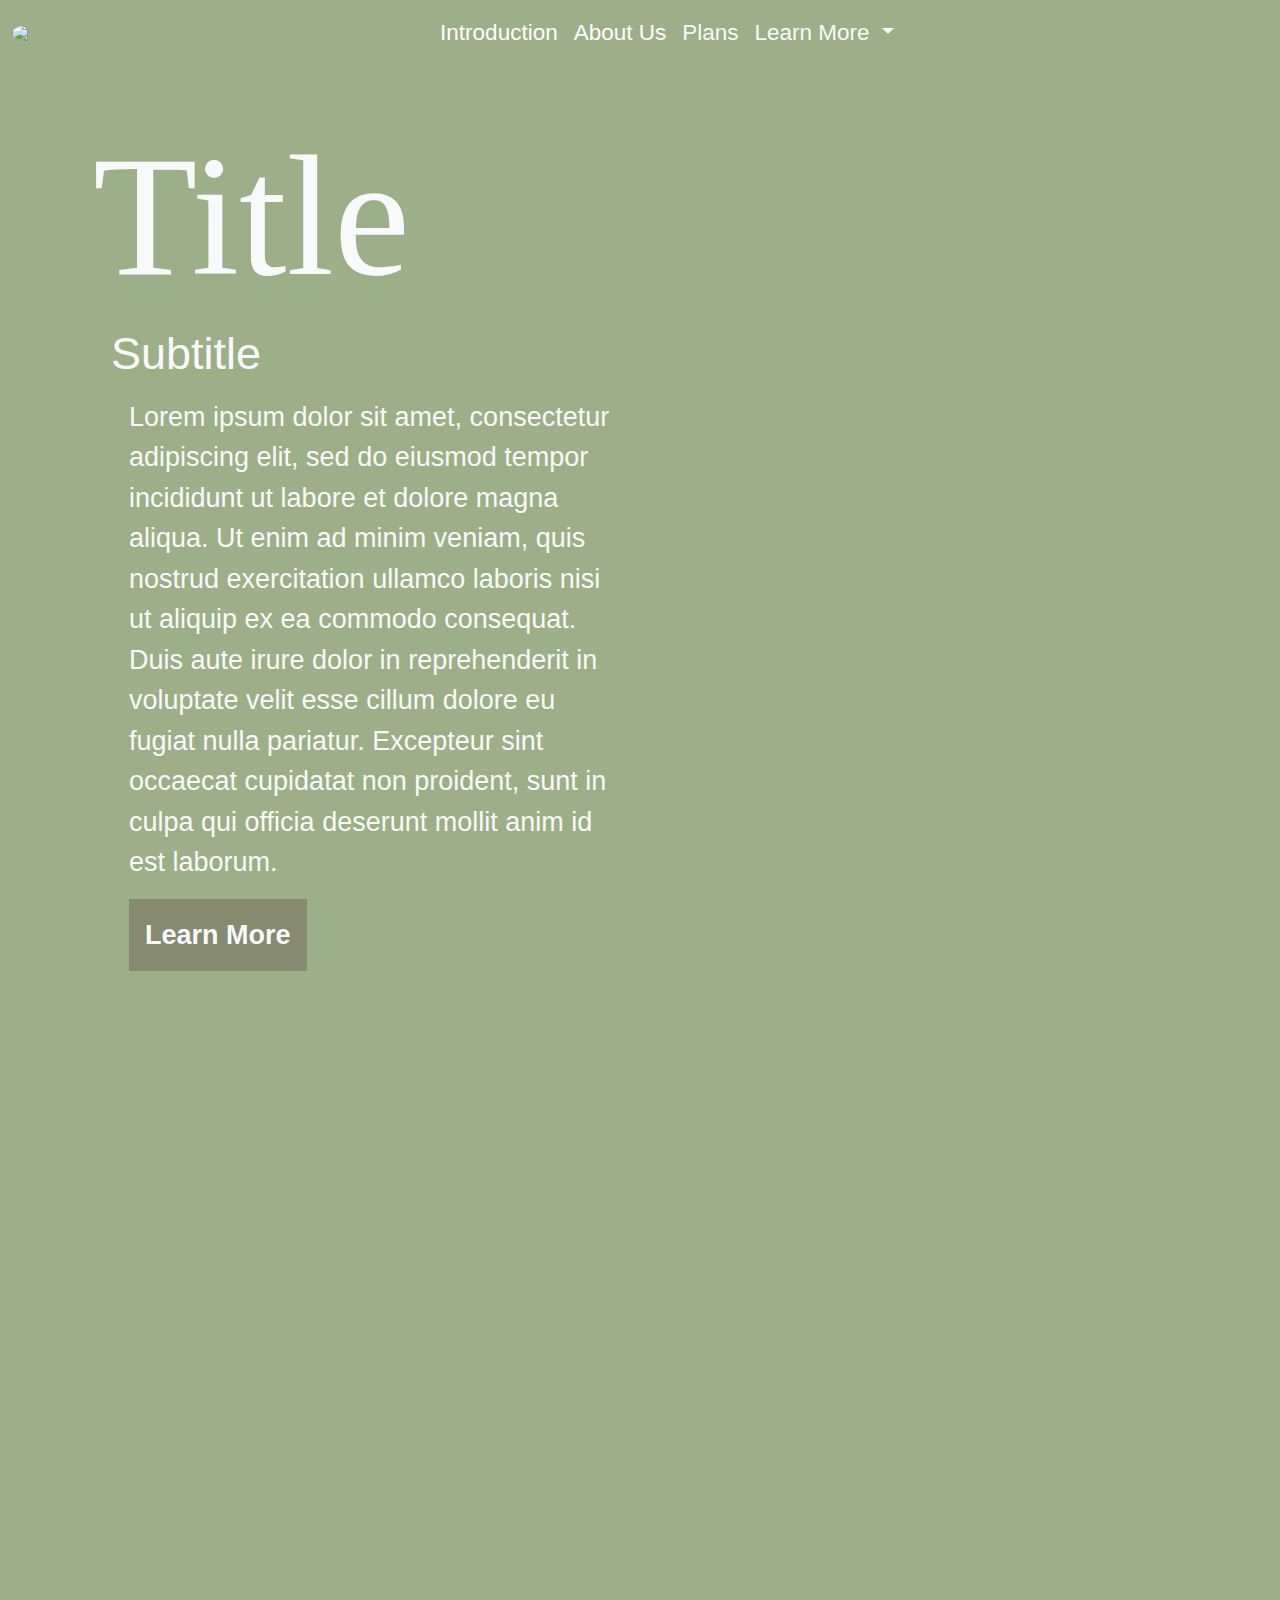
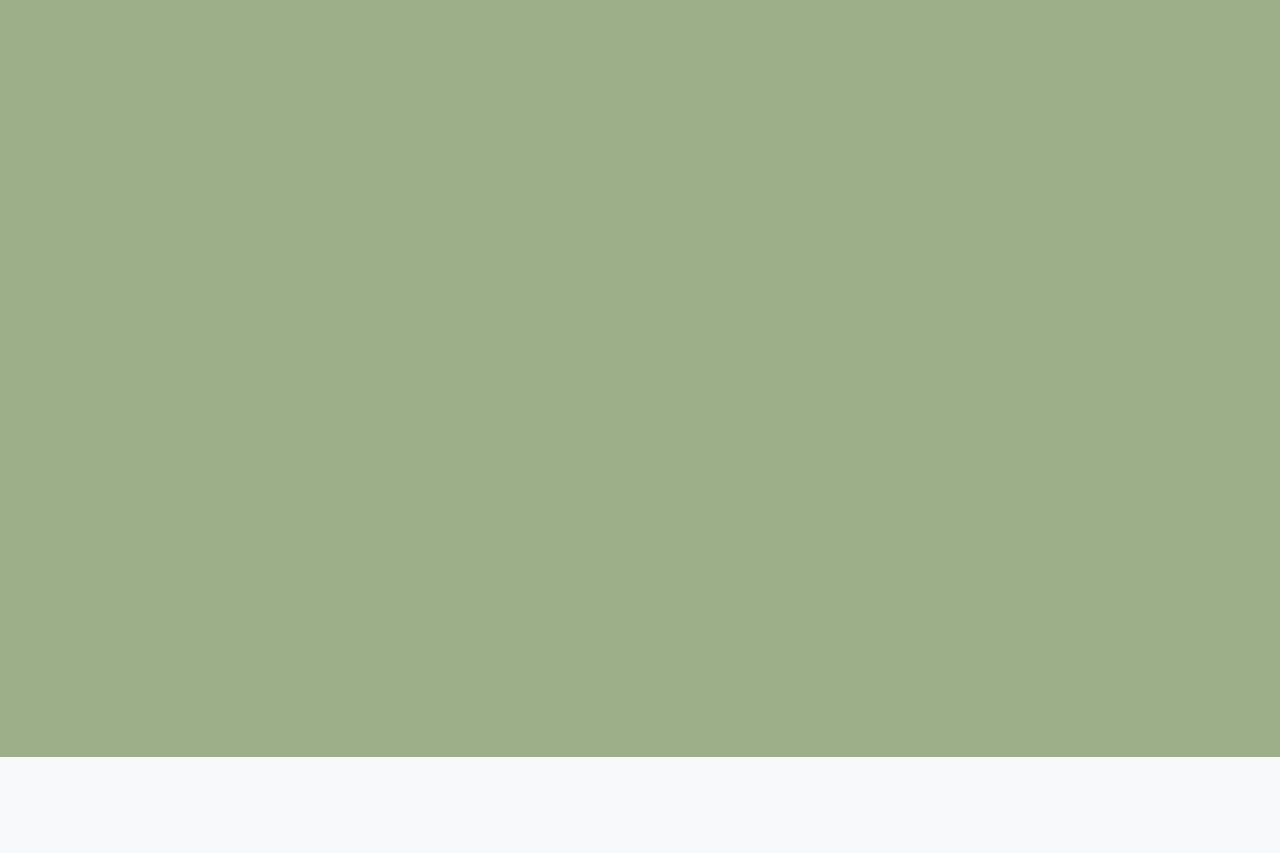
==== index.html @ 540831ad "Improved button aesthetics and scroll function" ====
<!DOCTYPE html>
<html lang="en-US">
<meta name="viewport" content="width=device-width, initial-scale=1.0">

<head>
  <title> Website </title>
  <link rel='icon' type="image/x-icon" href="https://media.istockphoto.com/vectors/trendy-mid-century-art-for-boho-home-decor-posters-design-invitations-vector-id1282360398?k=20&m=1282360398&s=612x612&w=0&h=MbolQBOnXdTe6-e0fXliDRSggpHqEOCXt1bHGWCs0zo=">
  <link href="https://cdn.jsdelivr.net/npm/bootstrap@5.2.0/dist/css/bootstrap.min.css" rel="stylesheet">
  <script src="https://cdn.jsdelivr.net/npm/bootstrap@5.2.0/dist/js/bootstrap.bundle.min.js"></script>
  <link rel="stylesheet" href="website3.css">
  <script src='website3.js'></script>
</head>

<body>
  <nav class="navbar navbar-expand-sm bg-sage sticky-top" id="nav">
  <div class="container-fluid">
    <img class="navbar-brand rounded-circle" src="https://media.istockphoto.com/vectors/trendy-mid-century-art-for-boho-home-decor-posters-design-invitations-vector-id1282360398?k=20&m=1282360398&s=612x612&w=0&h=MbolQBOnXdTe6-e0fXliDRSggpHqEOCXt1bHGWCs0zo=" width=3%></img>
    <button class="navbar-toggler" type="button" data-bs-toggle="collapse" data-bs-target="#collapsibleNavbar">
      <span class="navbar-toggler-icon"></span>
    </button>
    <div class="collapse navbar-collapse justify-content-center" id="collapsibleNavbar">
      <ul class="navbar-nav">
        <li class="nav-item">
          <button class='text-button bg-sage nav-link' onclick='scroll_to("intro")'>Introduction</a>
        </li>
        <li class="nav-item">
          <button class="text-button bg-sage nav-link" onclick='scroll_to("about")'>About Us</button>
        </li>
        <li class="nav-item">
          <a class="nav-link text-light" href="#">Plans</a>
        </li>
        <li class='nav-item dropdown'>
          <a class='nav-link dropdown-toggle text-light' href='#' role='button' data-bs-toggle='dropdown'> Learn More </a>
          <ul class='dropdown-menu'>
            <li> <a class='dropdown-item' href='#'> Link</a> </li>
            <li> <a class='dropdown-item' href='#'> Link</a> </li>
            <li> <a class='dropdown-item' href='#'> Link</a> </li>
          </ul>
      </ul>
    </div>
  </div>
  </nav>

  <div class='container-fluid bg-sage p-5' style='height:100%; width:100%;'>
    <div class="row" id='intro'>
      <div class="col-12 col-sm-10 col-md-8">
        <h1 class='text-light text animate' style='padding-left:5vh;' > Title </h1>
        <h4 class='text-light text animate' style='padding-left:7vh;'> Subtitle </p>
      </div>
      <div class='d-none d-md-block col-md-4'>
        <div class="bg-image back down animate" style='--link: url("https://www.nawpic.com/media/2020/sage-green-nawpic-8.jpg");'></div>
      </div>
    </div>
    <div class='container-fluid'>
      <div class="row">
        <div class='col-12 col-sm-10 col-md-6' style='padding-left:9vh;'>
          <p class='text-light animate2'> Lorem ipsum dolor sit amet, consectetur adipiscing elit, sed do eiusmod tempor incididunt ut labore et dolore magna aliqua. Ut enim ad minim veniam, quis nostrud exercitation ullamco laboris nisi ut aliquip ex ea commodo consequat. Duis aute irure dolor in reprehenderit in voluptate velit esse cillum dolore eu fugiat nulla pariatur. Excepteur sint occaecat cupidatat non proident, sunt in culpa qui officia deserunt mollit anim id est laborum. </p>
          <button class='button-dark bg-charcoal p-3 text-light animate3'> Learn More </button>
        </div>
        <div class='d-none d-md-block col-md-6' style='padding-top: 5vh; padding-left:5vh;'>
          <div class='bg-image front up animate' style='height: 35vh; width: 20vw; --link: url("https://restoredecorandmore.com/wp-content/uploads/2022/07/sage-green-aesthetic-wallpaper-2-576x1024.jpg");'></div>
        </div>
      </div>
      <div class='row'>
        <div class='col-md-2'>
          <div style='height:50vh;'></div>
        </div>
        <div class='d-none d-md-block col-md-3' style='padding-top: 5vh'>
          <div class='hide bg-image back down' style='width:10vw; height: 20vh; --link: url("https://i.pinimg.com/736x/6e/54/78/6e5478594f7851cfa7961ea64a6014dc.jpg");'></div>
        </div>
        <div class='d-none d-md-block col-md-5' style='padding-top:15vh;'>
          <div class='hide bg-image front up' style='height: 20vh; width: 20vw;--link: url("https://i.pinimg.com/736x/2e/a5/69/2ea5694a6f61fc889b67e904ff545f59.jpg");'></div>
        </div>
        <div class='d-none d-md-block col-md-2'>
          <div class='hide bg-image middle down' style='height:60vh; width: 15vw; --link: url("https://w0.peakpx.com/wallpaper/277/779/HD-wallpaper-sage-green-leaves-trees-branches-sage-green-thumbnail.jpg");'></div>
        </div>
      </div>
      <div class='row'>
        <div class='col-md-6'>
          <div class='row hide text'>
            <h2 class='text-light' style='padding-left: 5vh' id='about'> About Us </h2>
          </div>
          <div class='row hide text' >
            <div class='col' style='padding-left: 6.5vh;'>
              <p class='text-light'> Lorem ipsum dolor sit amet, consectetur adipiscing elit. Donec finibus ante nunc, nec egestas neque ornare et. Nullam tristique porttitor.</p>
            </div>
          </div>
        </div>
        <div class='d-none d-md-block col-md-6' style='padding-left:15vh;'>
          <div class='hide bg-image front up' style='height:35vh; width: 15vw; --link: url("https://wallpaperaccess.com/full/6321685.jpg");'></div>
        </div>
      </div>
      <div class='container-fluid' style='height:50vh;'></div>
    </div>
  </div>
  <div class='container-fluid bg-light p-5' style='height:100%; width:100%'>
    <div class='row'>
  </div>

</body>

</html>
---- website3.css ----
.bg-sage {
  background-color: #9CAF88;
}

.bg-charcoal {
  background-color: #858A70;
}

button {
  border: 0px;
  font-size: 3vh;
  font-family: "Arial", fantasy;
  font-weight: bold;
}

li {
  font-size: 2.5vh;
  font-family: "Arial", fantansy;
}

.text-button {
  color: white;
  transition: 0.2s;
}

.text-button:hover {
  color: #ECF0DC;
}

.text-button:focus {
  color: #ECF0DC;
}

.button-dark {
  transition: 0.2s;
}

.button-dark:hover {
  background-color: #919876;
}

h1 {
  font-size: 19vh;
  text-align: left;
  font-family: "Monaco", fantasy;
}

h2 {
  font-size: 15vh;
  text-align: left;
  font-family: "Monaco", fantasy;
}

h4 {
  font-size: 5vh;
  text-align: left;
  font-family: "Arial", fantasy;
}

p {
  font-family: "Arial", fantasy;
  font-size: 3vh;
}

.dropdown-item:hover {
  background-color: #919876;
  color: white;
}

.dropdown-menu {
  border: 0px;
  padding: 0px;
}

.dropdown-item {
  color: #858A70;
}

.bg-image {
  background-image: var(--link);
  filter: blur(8px);
  -webkit-filter: blur(var(--blur));
  height: 100%;
  background-position: center;
  background-repeat: no-repeat;
  background-size: cover;
}


@keyframes transitionIn {
  from {
    opacity: 0;
    transform: translateY(var(--dist));
  }

  to {
    opacity: var(--opac);
    transform: translateY(0);
  }
}

@keyframes transitionIn2 {
  0% {opacity: 0; transform: translateY(50px)}
  50% {opacity: 0; transform: translateY(50px)}
  100% {opactiy: 0; transform: translateY(0px)}
}

@keyframes transitionIn3 {
    0% {opacity: 0; transform: translateX(40px)}
    60% {opacity: 0; transform: translateX(40px)}
    100% {opactiy: 0; transform: translateX(0px)}
  }


.animate {
  animation: transitionIn 1s;
}

.animate2 {
  animation: transitionIn2 1.5s;
}

.animate3 {
  animation: transitionIn3 2s;
}

.text {
  --opac: 1;
  --dist: 80px;
}

.middle {
  --y_displace: 40px;
  --opac: 0.9;
  opacity: 0.9;
  --blur: 4px;
}

.back {
  --y_displace: 10px;
  --opac: 0.5;
  opacity: 0.5;
  --blur: 10px;
}

.front {
  --y_displace: 70px;
  --blur: 1.5px;
  opacity: 1;
}

.down {
  --dist: calc(var(--y_displace) * -1)
}

.up {
  --dist: var(--y_displace);
}

.hide {
  opacity: 0;
}
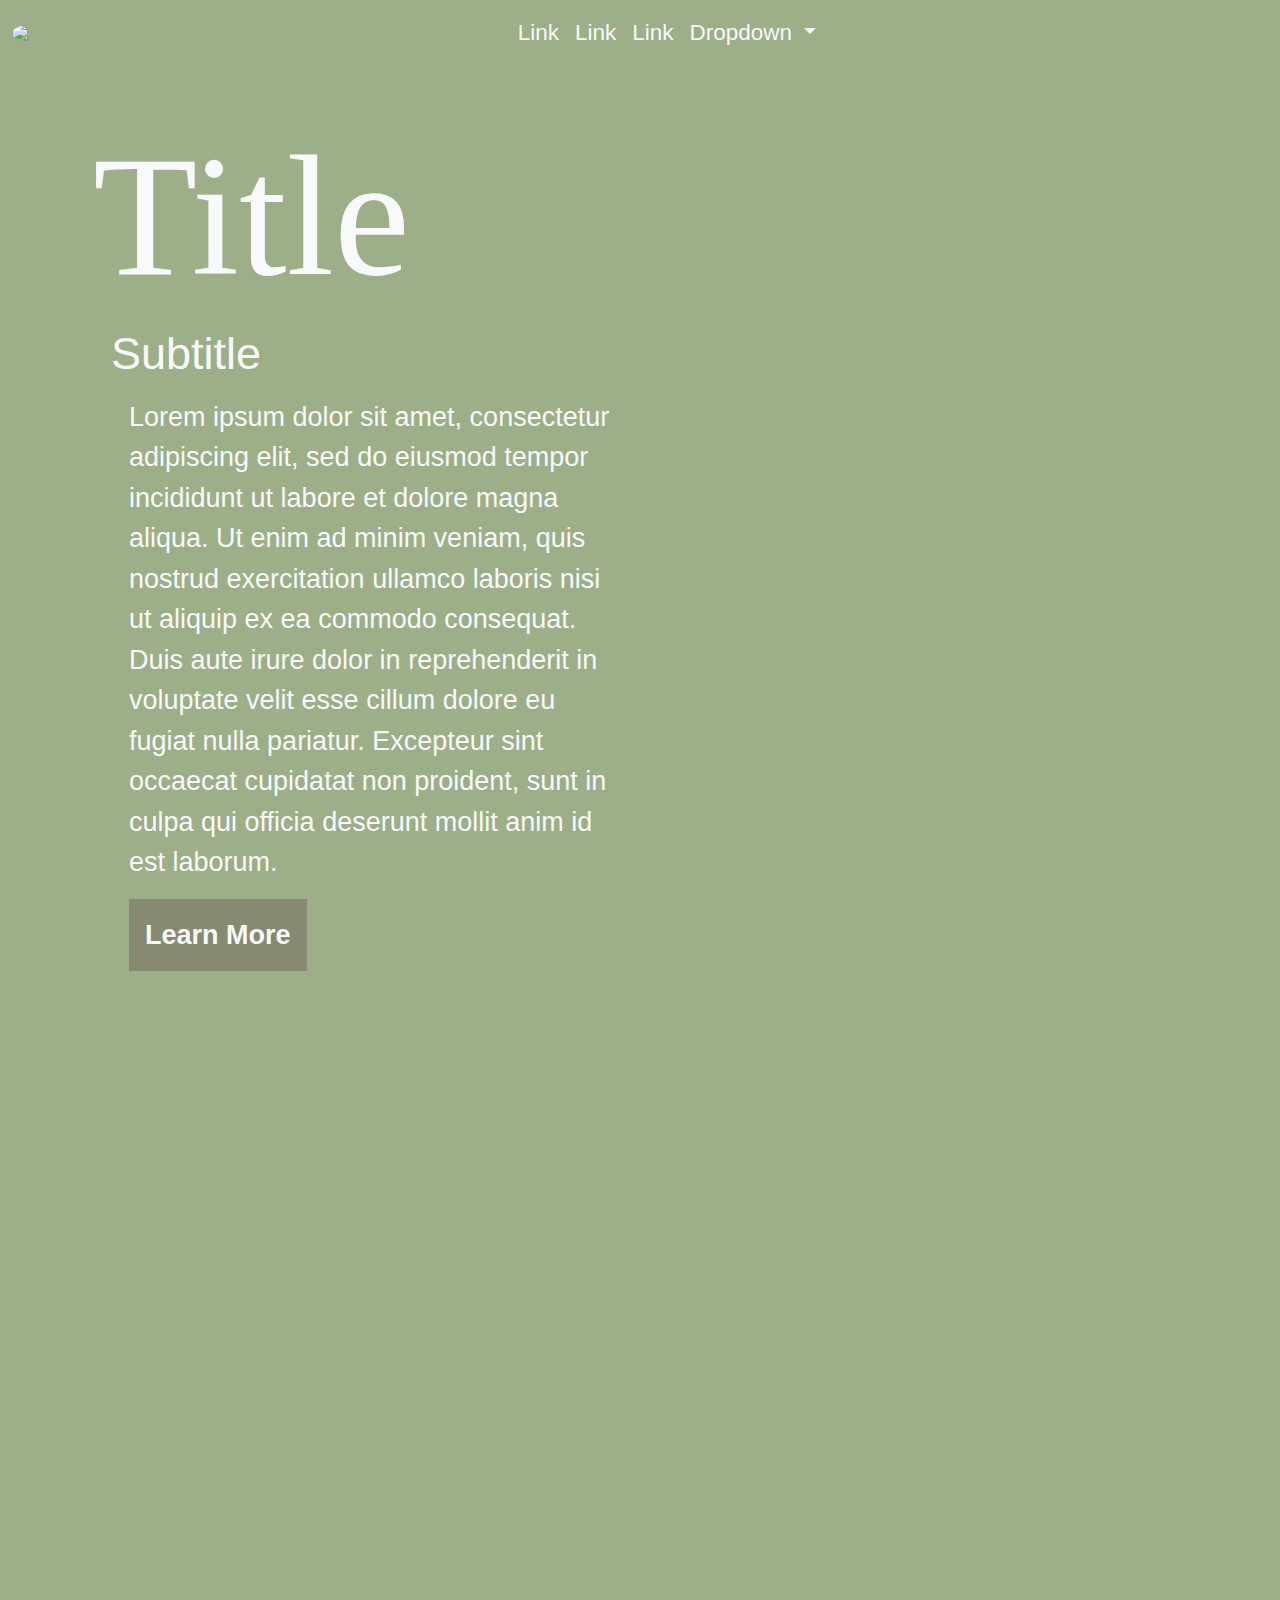
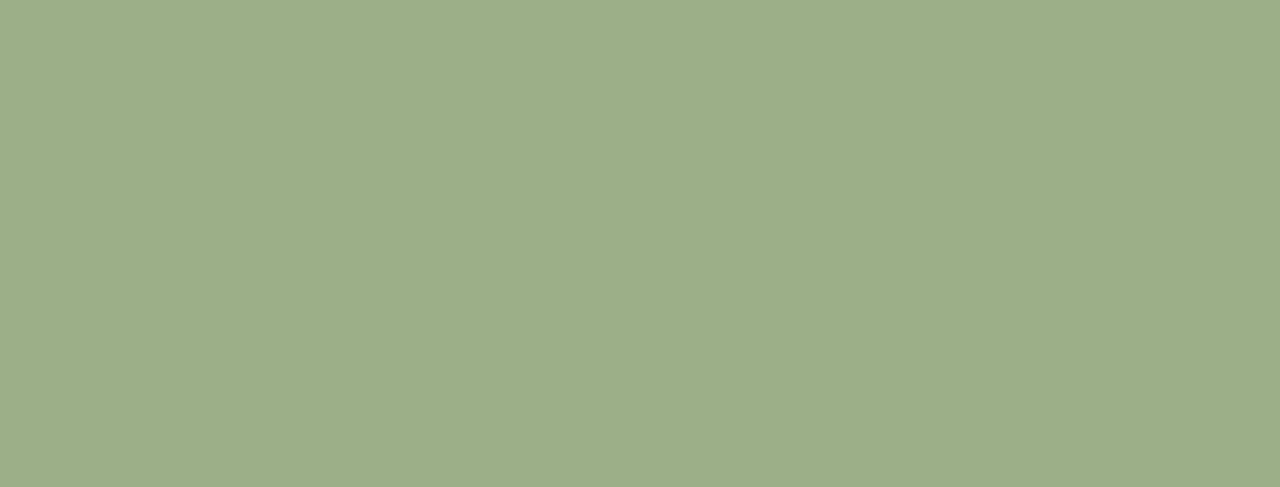
==== commit c66ae8ea: "Revert "changed css, basic img onclick popup script add, nav/tab suggest"" ====
--- a/index.html
+++ b/index.html
@@ -21,16 +21,16 @@
     <div class="collapse navbar-collapse justify-content-center" id="collapsibleNavbar">
       <ul class="navbar-nav">
         <li class="nav-item">
-          <button class='text-button bg-sage nav-link' onclick='scroll_to("intro")'>Introduction</a>
+          <a class="nav-link text-light" href="#">Link</a>
         </li>
         <li class="nav-item">
-          <button class="text-button bg-sage nav-link" onclick='scroll_to("about")'>About Us</button>
+          <a class="nav-link text-light" href="#">Link</a>
         </li>
         <li class="nav-item">
-          <a class="nav-link text-light" href="#">Plans</a>
+          <a class="nav-link text-light" href="#">Link</a>
         </li>
         <li class='nav-item dropdown'>
-          <a class='nav-link dropdown-toggle text-light' href='#' role='button' data-bs-toggle='dropdown'> Learn More </a>
+          <a class='nav-link dropdown-toggle text-light' href='#' role='button' data-bs-toggle='dropdown'> Dropdown </a>
           <ul class='dropdown-menu'>
             <li> <a class='dropdown-item' href='#'> Link</a> </li>
             <li> <a class='dropdown-item' href='#'> Link</a> </li>
@@ -42,9 +42,9 @@
   </nav>
 
   <div class='container-fluid bg-sage p-5' style='height:100%; width:100%;'>
-    <div class="row" id='intro'>
+    <div class="row">
       <div class="col-12 col-sm-10 col-md-8">
-        <h1 class='text-light text animate' style='padding-left:5vh;' > Title </h1>
+        <h1 class='text-light text animate' style='padding-left:5vh;'> Title </h1>
         <h4 class='text-light text animate' style='padding-left:7vh;'> Subtitle </p>
       </div>
       <div class='d-none d-md-block col-md-4'>
@@ -55,7 +55,7 @@
       <div class="row">
         <div class='col-12 col-sm-10 col-md-6' style='padding-left:9vh;'>
           <p class='text-light animate2'> Lorem ipsum dolor sit amet, consectetur adipiscing elit, sed do eiusmod tempor incididunt ut labore et dolore magna aliqua. Ut enim ad minim veniam, quis nostrud exercitation ullamco laboris nisi ut aliquip ex ea commodo consequat. Duis aute irure dolor in reprehenderit in voluptate velit esse cillum dolore eu fugiat nulla pariatur. Excepteur sint occaecat cupidatat non proident, sunt in culpa qui officia deserunt mollit anim id est laborum. </p>
-          <button class='button-dark bg-charcoal p-3 text-light animate3'> Learn More </button>
+          <button class='bg-charcoal p-3 text-light animate3'> Learn More </button>
         </div>
         <div class='d-none d-md-block col-md-6' style='padding-top: 5vh; padding-left:5vh;'>
           <div class='bg-image front up animate' style='height: 35vh; width: 20vw; --link: url("https://restoredecorandmore.com/wp-content/uploads/2022/07/sage-green-aesthetic-wallpaper-2-576x1024.jpg");'></div>
@@ -78,7 +78,7 @@
       <div class='row'>
         <div class='col-md-6'>
           <div class='row hide text'>
-            <h2 class='text-light' style='padding-left: 5vh' id='about'> About Us </h2>
+            <h2 class='text-light' style='padding-left: 5vh'> Topic </h2>
           </div>
           <div class='row hide text' >
             <div class='col' style='padding-left: 6.5vh;'>
@@ -90,11 +90,8 @@
           <div class='hide bg-image front up' style='height:35vh; width: 15vw; --link: url("https://wallpaperaccess.com/full/6321685.jpg");'></div>
         </div>
       </div>
-      <div class='container-fluid' style='height:50vh;'></div>
+      <div class='container-fluid' style='height:20vh;'></div>
     </div>
-  </div>
-  <div class='container-fluid bg-light p-5' style='height:100%; width:100%'>
-    <div class='row'>
   </div>
 
 </body>
--- a/website3.css
+++ b/website3.css
@@ -18,24 +18,7 @@
   font-family: "Arial", fantansy;
 }
 
-.text-button {
-  color: white;
-  transition: 0.2s;
-}
-
-.text-button:hover {
-  color: #ECF0DC;
-}
-
-.text-button:focus {
-  color: #ECF0DC;
-}
-
-.button-dark {
-  transition: 0.2s;
-}
-
-.button-dark:hover {
+button:hover {
   background-color: #919876;
 }
 
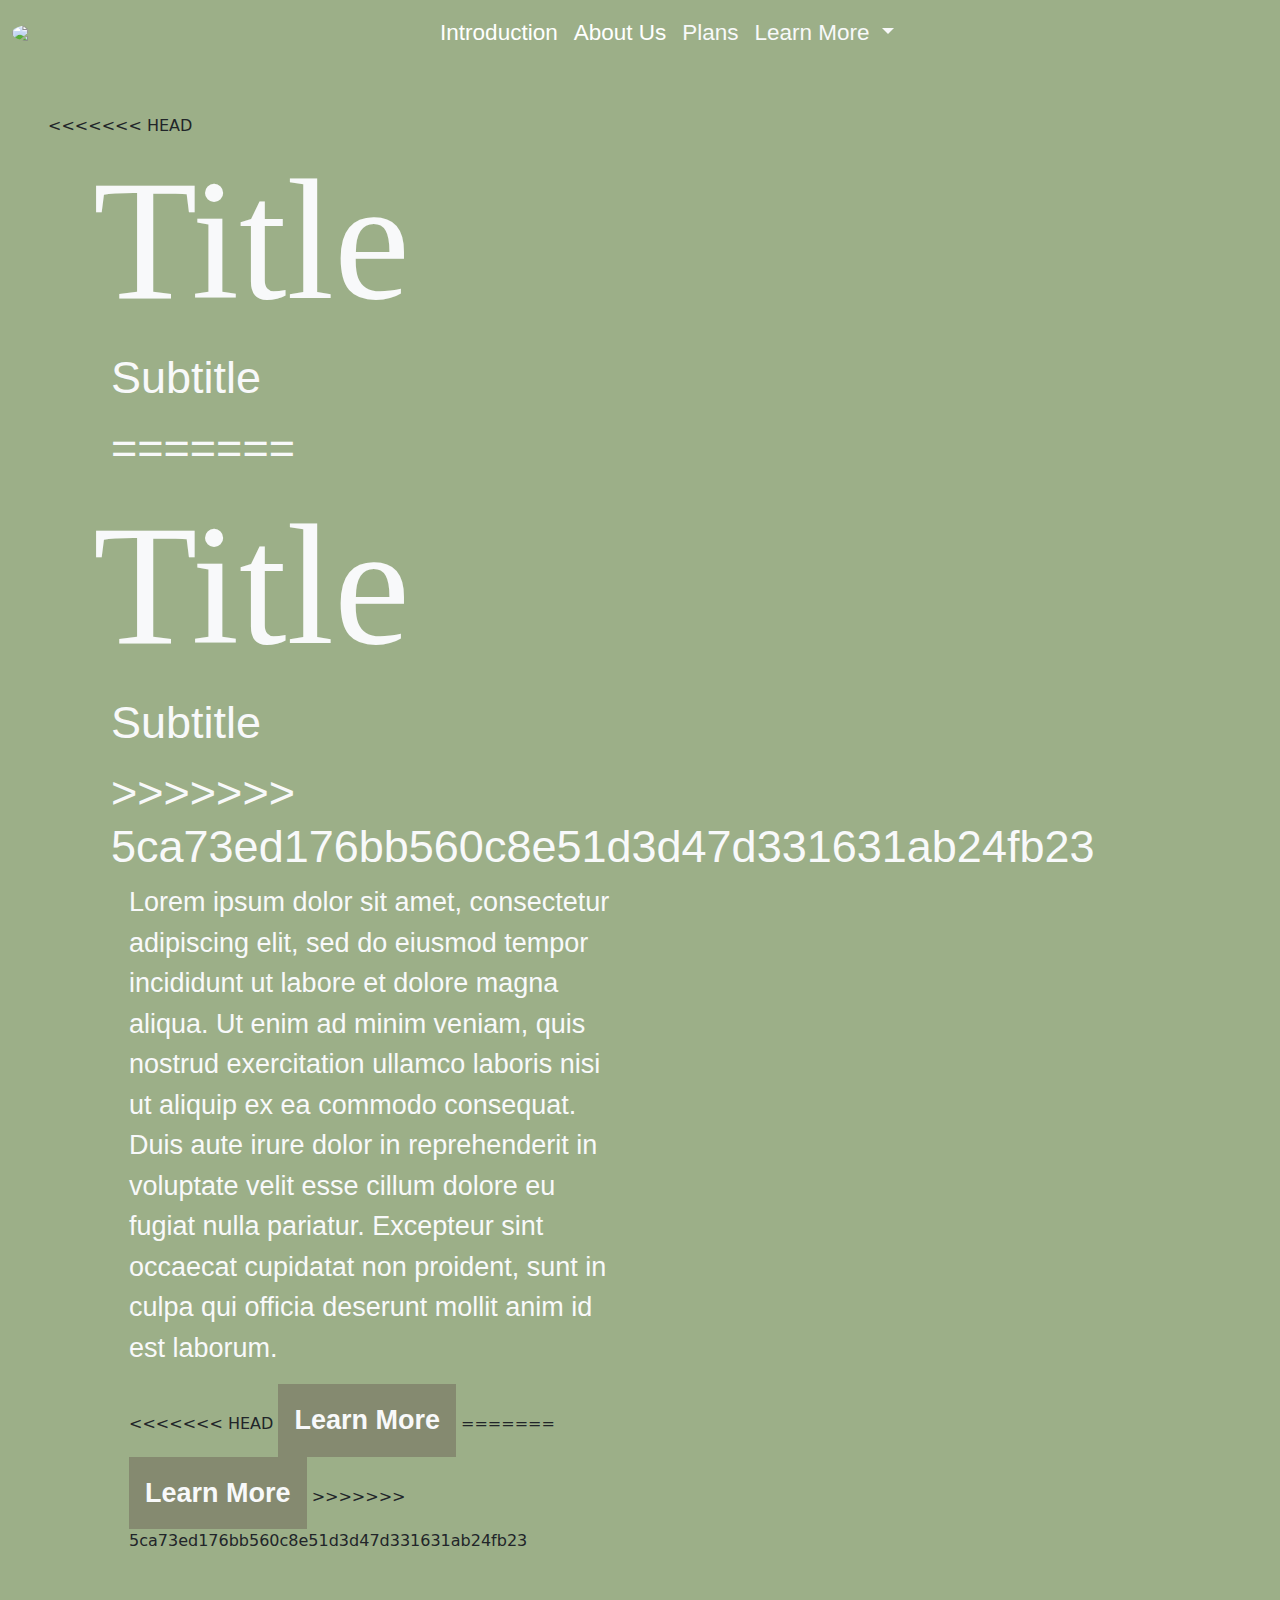
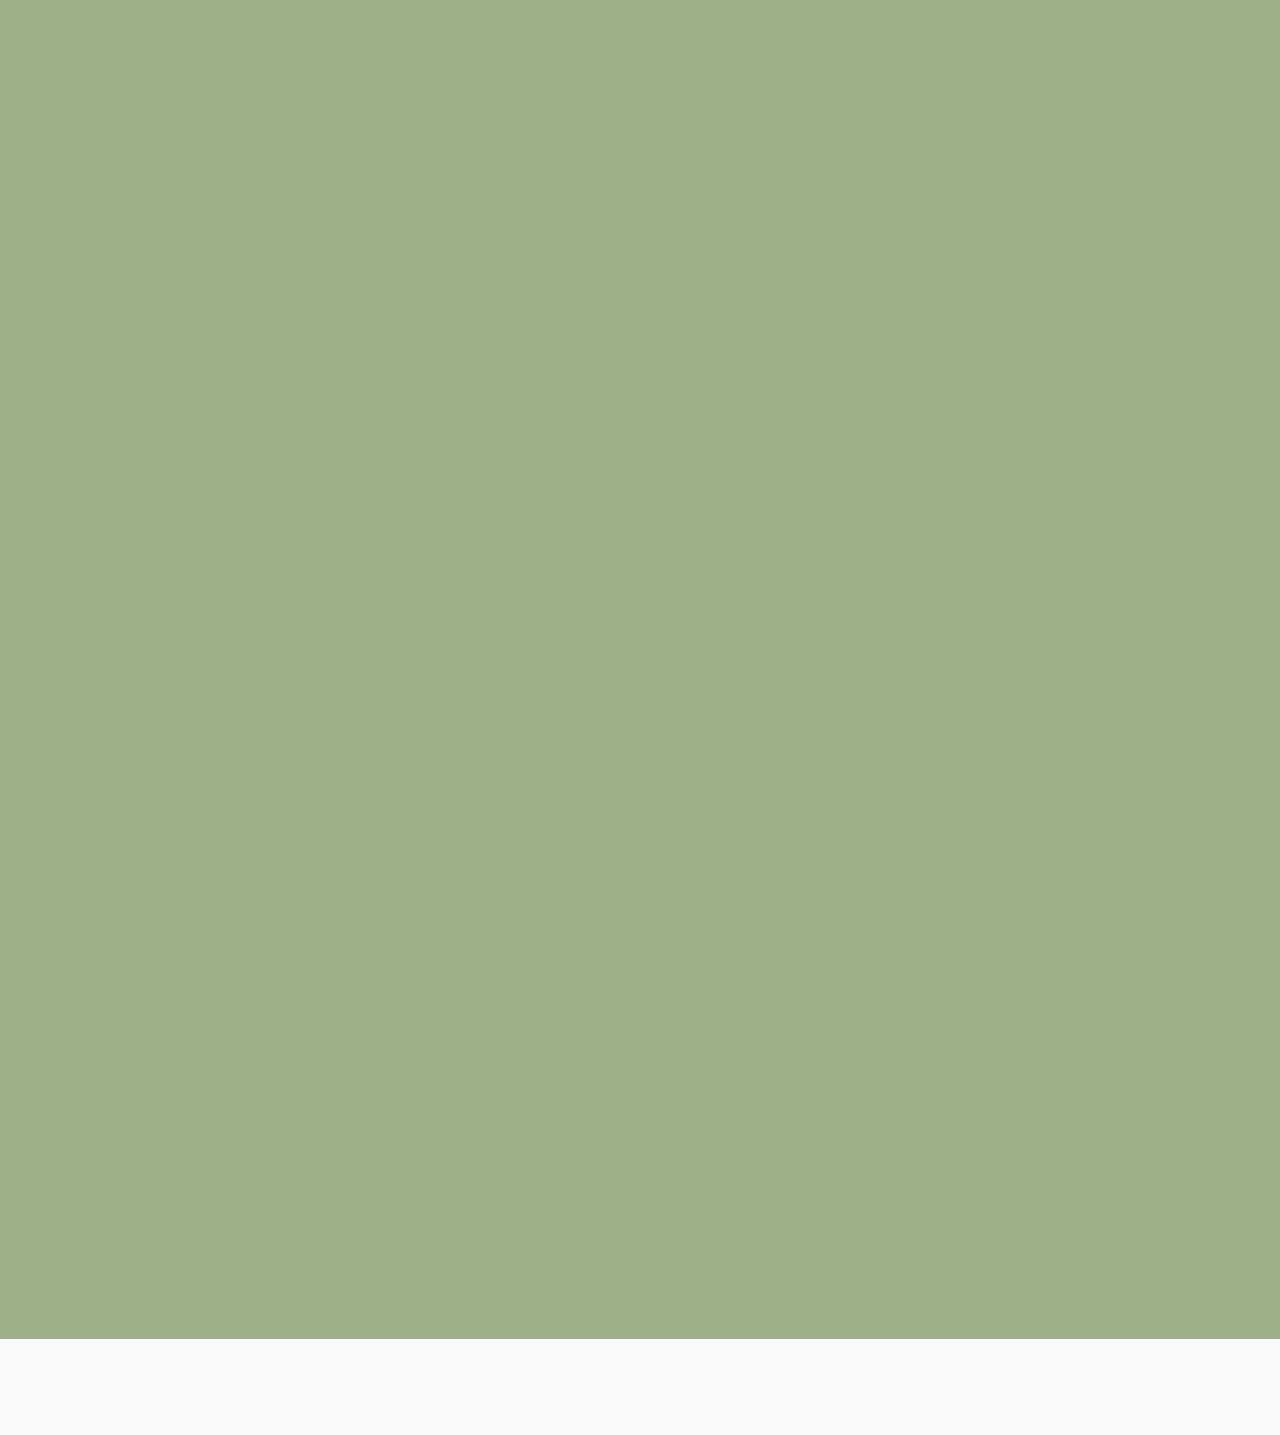
==== commit 2aa8d9fc: "Merge branch 'main' of https://github.com/aqf07/Web-Design" ====
--- a/index.html
+++ b/index.html
@@ -18,19 +18,42 @@
     <button class="navbar-toggler" type="button" data-bs-toggle="collapse" data-bs-target="#collapsibleNavbar">
       <span class="navbar-toggler-icon"></span>
     </button>
+    <!-- the span collapsible navbar is sick -->
     <div class="collapse navbar-collapse justify-content-center" id="collapsibleNavbar">
+      <!-- unless you want to create a whole new set of html files for each topic (or just be boring and use external links), it would be more effecient to use navs/tabs -->
+          <!-- in the style of:
+          <ul class="nav nav-tabs">
+            <li class="nav-item">
+              <a class="nav-link active" data-bs-toggle="tab" href="#lorem ipsum">lorem ipsum</a>
+            </li>
+            <li class="nav-item">
+              <a class="nav-link" data-bs-toggle="tab" href="#lorem ipsum">lorem ipsum</a>
+            </li>
+            <li class="nav-item">
+              <a class="nav-link" data-bs-toggle="tab" href="#lorem ipsum">lorem ipsum</a>
+            </li>
+          </ul>
+
+          <div class="tab-content">
+            <div class="tab-pane container active" id="home">...</div>
+            <div class="tab-pane container fade" id="menu1">...</div>
+            <div class="tab-pane container fade" id="menu2">...</div>
+          </div>
+
+          Note that dropdown menus will not work as well
+         -->
       <ul class="navbar-nav">
         <li class="nav-item">
-          <a class="nav-link text-light" href="#">Link</a>
+          <button class='text-button bg-sage nav-link' onclick='scroll_to("intro")'>Introduction</a>
         </li>
         <li class="nav-item">
-          <a class="nav-link text-light" href="#">Link</a>
+          <button class="text-button bg-sage nav-link" onclick='scroll_to("about")'>About Us</button>
         </li>
         <li class="nav-item">
-          <a class="nav-link text-light" href="#">Link</a>
+          <a class="nav-link text-light" href="#">Plans</a>
         </li>
         <li class='nav-item dropdown'>
-          <a class='nav-link dropdown-toggle text-light' href='#' role='button' data-bs-toggle='dropdown'> Dropdown </a>
+          <a class='nav-link dropdown-toggle text-light' href='#' role='button' data-bs-toggle='dropdown'> Learn More </a>
           <ul class='dropdown-menu'>
             <li> <a class='dropdown-item' href='#'> Link</a> </li>
             <li> <a class='dropdown-item' href='#'> Link</a> </li>
@@ -42,10 +65,15 @@
   </nav>
 
   <div class='container-fluid bg-sage p-5' style='height:100%; width:100%;'>
-    <div class="row">
+    <div class="row" id='intro'>
       <div class="col-12 col-sm-10 col-md-8">
-        <h1 class='text-light text animate' style='padding-left:5vh;'> Title </h1>
+<<<<<<< HEAD
+        <h1 class='text-light text animate' style='padding-left:5vh;' > Title </h1>
         <h4 class='text-light text animate' style='padding-left:7vh;'> Subtitle </p>
+=======
+        <h1 class='text-light text animate'> Title </h1>
+        <h4 class='text-light text animate'> Subtitle </p>
+>>>>>>> 5ca73ed176bb560c8e51d3d47d331631ab24fb23
       </div>
       <div class='d-none d-md-block col-md-4'>
         <div class="bg-image back down animate" style='--link: url("https://www.nawpic.com/media/2020/sage-green-nawpic-8.jpg");'></div>
@@ -55,7 +83,12 @@
       <div class="row">
         <div class='col-12 col-sm-10 col-md-6' style='padding-left:9vh;'>
           <p class='text-light animate2'> Lorem ipsum dolor sit amet, consectetur adipiscing elit, sed do eiusmod tempor incididunt ut labore et dolore magna aliqua. Ut enim ad minim veniam, quis nostrud exercitation ullamco laboris nisi ut aliquip ex ea commodo consequat. Duis aute irure dolor in reprehenderit in voluptate velit esse cillum dolore eu fugiat nulla pariatur. Excepteur sint occaecat cupidatat non proident, sunt in culpa qui officia deserunt mollit anim id est laborum. </p>
+<<<<<<< HEAD
+          <button class='button-dark bg-charcoal p-3 text-light animate3'> Learn More </button>
+=======
           <button class='bg-charcoal p-3 text-light animate3'> Learn More </button>
+          <!-- An image fading in/out would be cool once you fell vicim to the site's call to action (see the simple script added to directory "addImage.js") -->
+>>>>>>> 5ca73ed176bb560c8e51d3d47d331631ab24fb23
         </div>
         <div class='d-none d-md-block col-md-6' style='padding-top: 5vh; padding-left:5vh;'>
           <div class='bg-image front up animate' style='height: 35vh; width: 20vw; --link: url("https://restoredecorandmore.com/wp-content/uploads/2022/07/sage-green-aesthetic-wallpaper-2-576x1024.jpg");'></div>
@@ -75,10 +108,11 @@
           <div class='hide bg-image middle down' style='height:60vh; width: 15vw; --link: url("https://w0.peakpx.com/wallpaper/277/779/HD-wallpaper-sage-green-leaves-trees-branches-sage-green-thumbnail.jpg");'></div>
         </div>
       </div>
+      <!-- big space in here when using sm size screen on grid -->
       <div class='row'>
         <div class='col-md-6'>
           <div class='row hide text'>
-            <h2 class='text-light' style='padding-left: 5vh'> Topic </h2>
+            <h2 class='text-light' style='padding-left: 5vh' id='about'> About Us </h2>
           </div>
           <div class='row hide text' >
             <div class='col' style='padding-left: 6.5vh;'>
@@ -90,8 +124,11 @@
           <div class='hide bg-image front up' style='height:35vh; width: 15vw; --link: url("https://wallpaperaccess.com/full/6321685.jpg");'></div>
         </div>
       </div>
-      <div class='container-fluid' style='height:20vh;'></div>
+      <div class='container-fluid' style='height:50vh;'></div>
     </div>
+  </div>
+  <div class='container-fluid bg-light p-5' style='height:100%; width:100%'>
+    <div class='row'>
   </div>
 
 </body>
--- a/website3.css
+++ b/website3.css
@@ -18,7 +18,24 @@
   font-family: "Arial", fantansy;
 }
 
-button:hover {
+.text-button {
+  color: white;
+  transition: 0.2s;
+}
+
+.text-button:hover {
+  color: #ECF0DC;
+}
+
+.text-button:focus {
+  color: #ECF0DC;
+}
+
+.button-dark {
+  transition: 0.2s;
+}
+
+.button-dark:hover {
   background-color: #919876;
 }
 
@@ -26,18 +43,21 @@
   font-size: 19vh;
   text-align: left;
   font-family: "Monaco", fantasy;
+  padding-left: 5vh;
 }
 
 h2 {
   font-size: 15vh;
   text-align: left;
   font-family: "Monaco", fantasy;
+  padding-left: 5vh;
 }
 
 h4 {
   font-size: 5vh;
   text-align: left;
   font-family: "Arial", fantasy;
+  padding-left: 7vh;
 }
 
 p {
@@ -143,3 +163,4 @@
 .hide {
   opacity: 0;
 }
+
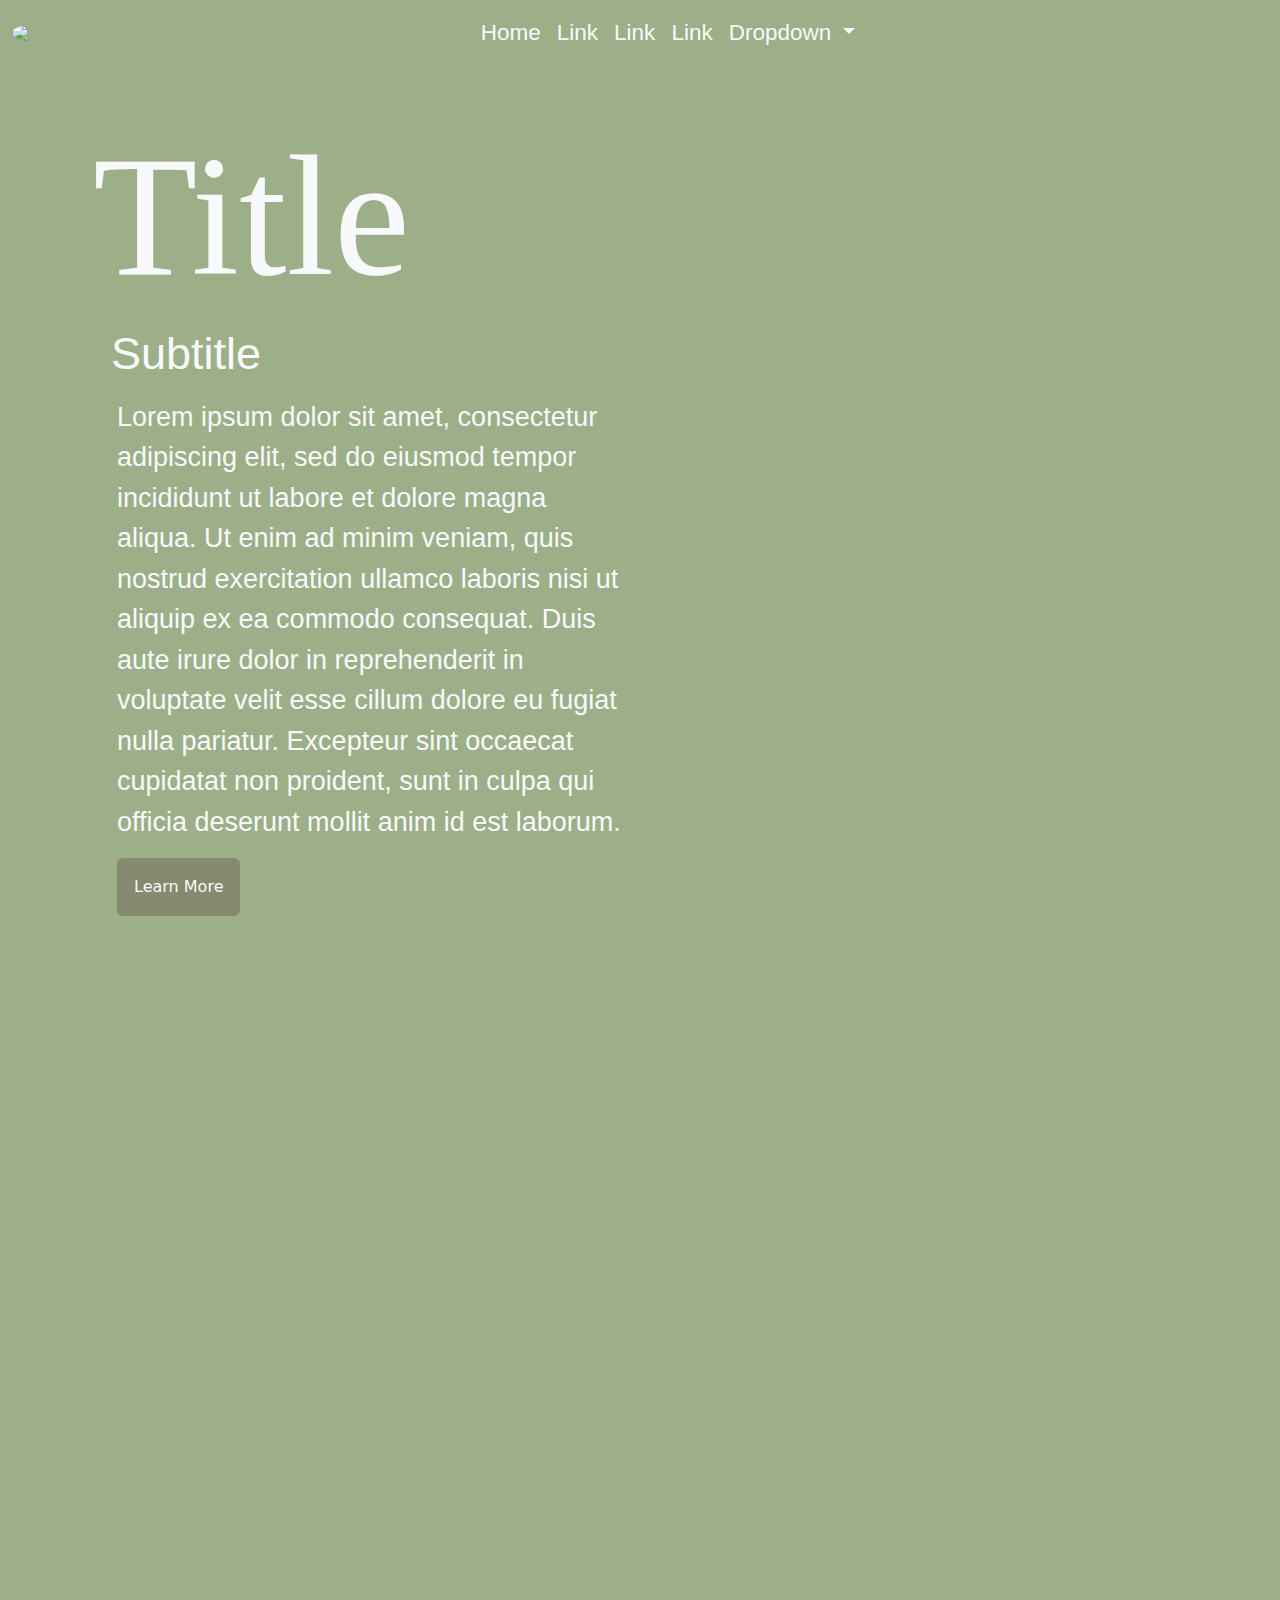
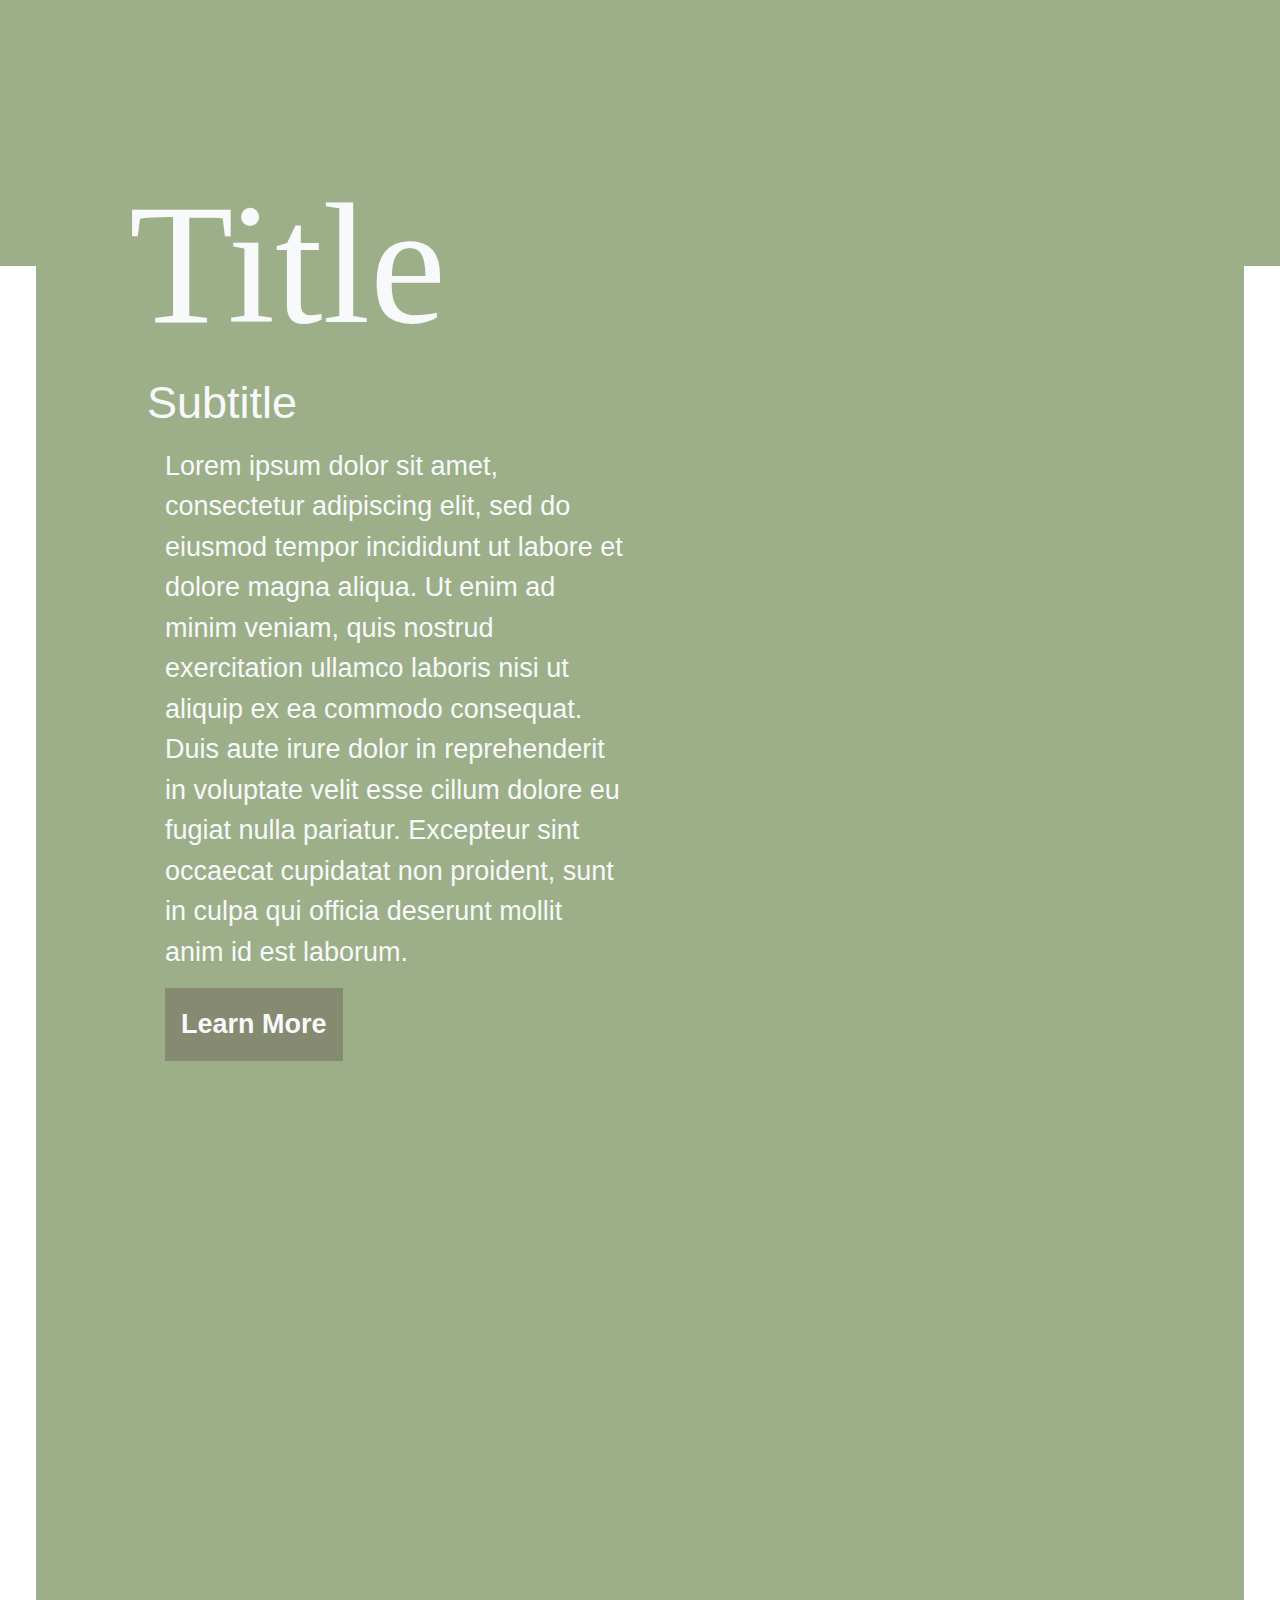
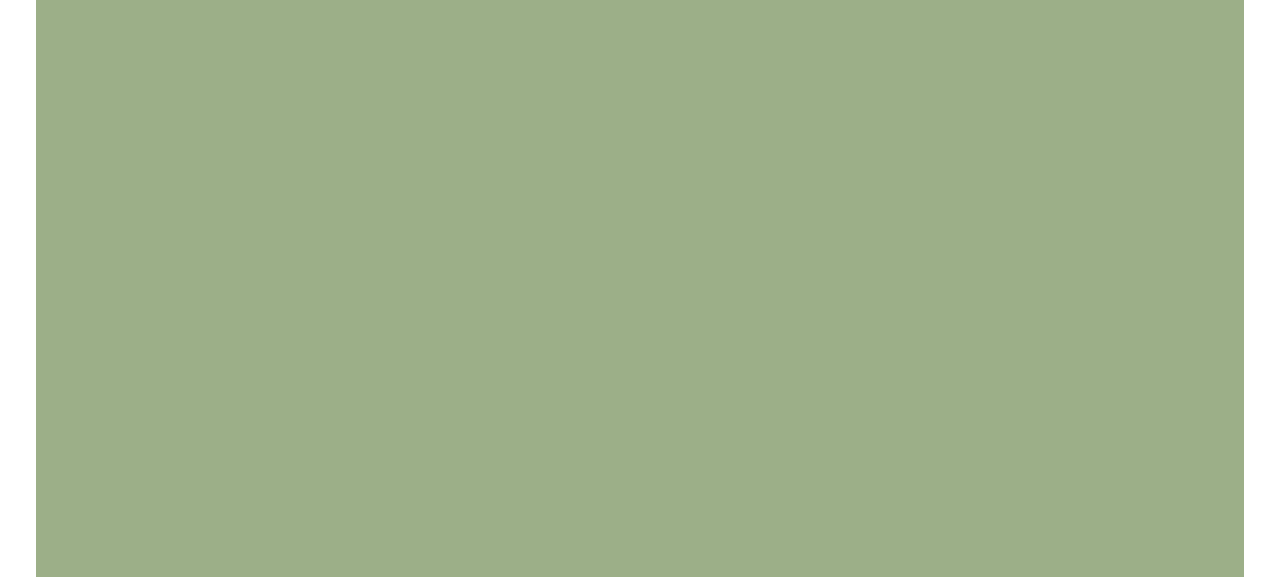
==== commit 11820096: "Merge branch 'main' into master" ====
--- a/index.html
+++ b/index.html
@@ -14,46 +14,26 @@
 <body>
   <nav class="navbar navbar-expand-sm bg-sage sticky-top" id="nav">
   <div class="container-fluid">
-    <img class="navbar-brand rounded-circle" src="https://media.istockphoto.com/vectors/trendy-mid-century-art-for-boho-home-decor-posters-design-invitations-vector-id1282360398?k=20&m=1282360398&s=612x612&w=0&h=MbolQBOnXdTe6-e0fXliDRSggpHqEOCXt1bHGWCs0zo=" width=3%></img>
+    <img class="navbar-brand rounded-circle" src="https://media.istockphoto.com/vectors/trendy-mid-century-art-for-boho-home-decor-posters-design-invitations-vector-id1282360398?k=20&m=1282360398&s=612x612&w=0&h=MbolQBOnXdTe6-e0fXliDRSggpHqEOCXt1bHGWCs0zo=" width=40vh></img>
     <button class="navbar-toggler" type="button" data-bs-toggle="collapse" data-bs-target="#collapsibleNavbar">
       <span class="navbar-toggler-icon"></span>
     </button>
-    <!-- the span collapsible navbar is sick -->
     <div class="collapse navbar-collapse justify-content-center" id="collapsibleNavbar">
-      <!-- unless you want to create a whole new set of html files for each topic (or just be boring and use external links), it would be more effecient to use navs/tabs -->
-          <!-- in the style of:
-          <ul class="nav nav-tabs">
-            <li class="nav-item">
-              <a class="nav-link active" data-bs-toggle="tab" href="#lorem ipsum">lorem ipsum</a>
-            </li>
-            <li class="nav-item">
-              <a class="nav-link" data-bs-toggle="tab" href="#lorem ipsum">lorem ipsum</a>
-            </li>
-            <li class="nav-item">
-              <a class="nav-link" data-bs-toggle="tab" href="#lorem ipsum">lorem ipsum</a>
-            </li>
-          </ul>
-
-          <div class="tab-content">
-            <div class="tab-pane container active" id="home">...</div>
-            <div class="tab-pane container fade" id="menu1">...</div>
-            <div class="tab-pane container fade" id="menu2">...</div>
-          </div>
-
-          Note that dropdown menus will not work as well
-         -->
       <ul class="navbar-nav">
         <li class="nav-item">
-          <button class='text-button bg-sage nav-link' onclick='scroll_to("intro")'>Introduction</a>
+          <a class="nav-link text-light" href="index.html">Home</a>
         </li>
         <li class="nav-item">
-          <button class="text-button bg-sage nav-link" onclick='scroll_to("about")'>About Us</button>
+          <a class="nav-link text-light" href="#">Link</a>
         </li>
         <li class="nav-item">
-          <a class="nav-link text-light" href="#">Plans</a>
+          <a class="nav-link text-light" href="#">Link</a>
+        </li>
+        <li class="nav-item">
+          <a class="nav-link text-light" href="#">Link</a>
         </li>
         <li class='nav-item dropdown'>
-          <a class='nav-link dropdown-toggle text-light' href='#' role='button' data-bs-toggle='dropdown'> Learn More </a>
+          <a class='nav-link dropdown-toggle text-light' href='#' role='button' data-bs-toggle='dropdown'> Dropdown </a>
           <ul class='dropdown-menu'>
             <li> <a class='dropdown-item' href='#'> Link</a> </li>
             <li> <a class='dropdown-item' href='#'> Link</a> </li>
@@ -64,16 +44,55 @@
   </div>
   </nav>
 
+  <div class='container-fluid bg-sage p-5' style='height:200vh'>
+    <div class="row">
+      <div class="col-8">
+        <h1 class='text-light text animate' style='padding-left:5vh;'> Title </h1>
+        <h4 class='text-light text animate' style='padding-left:7vh;'> Subtitle </p>
+      </div>
+      <div class='col-4'>
+        <div class="bg-image back down animate" style='--link: url("https://www.nawpic.com/media/2020/sage-green-nawpic-8.jpg");'></div>
+      </div>
+    <div class='container-fluid'>
+      <div class="row">
+        <div class='col-6' style='padding-left:9vh;'>
+          <p class='text-light animate2'> Lorem ipsum dolor sit amet, consectetur adipiscing elit, sed do eiusmod tempor incididunt ut labore et dolore magna aliqua. Ut enim ad minim veniam, quis nostrud exercitation ullamco laboris nisi ut aliquip ex ea commodo consequat. Duis aute irure dolor in reprehenderit in voluptate velit esse cillum dolore eu fugiat nulla pariatur. Excepteur sint occaecat cupidatat non proident, sunt in culpa qui officia deserunt mollit anim id est laborum. </p>
+          <a href="file:///Users/ethansun/Desktop/app-cs/class-websites/WD-AlexWu/learn-more.html" class="btn bg-charcoal p-3 text-light animate3"> Learn More </a>
+        </div>
+        <div class='col-3' style='padding-top: 5vh; padding-left:5vh;'>
+          <div class='bg-image front up animate' style='width: 50vh; --link: url("https://restoredecorandmore.com/wp-content/uploads/2022/07/sage-green-aesthetic-wallpaper-2-576x1024.jpg");'></div>
+        </div>
+      <div class='row' id='hi'>
+        <div class='col-2'>
+          <div style='height:50vh;'></div>
+        </div>
+        <div class='col-3' style='padding-top: 5vh'>
+          <div class='bg-image front down animate' style='opacity: 0.4; --o: 0.4;width:30vh; height: 20vh; --link: url("https://i.pinimg.com/736x/6e/54/78/6e5478594f7851cfa7961ea64a6014dc.jpg");'></div>
+        </div>
+        <div class='col-5' style='padding-top:15vh;'>
+          <div class='bg-image back up animate' style='opacity: 0.9; --o: 0.9; height: 20vh; width: 50vh;--link: url("https://i.pinimg.com/736x/2e/a5/69/2ea5694a6f61fc889b67e904ff545f59.jpg");'></div>
+        </div>
+        <div class='col-2'>
+          <div class='bg-image middle down animate' style='--link: url("https://w0.peakpx.com/wallpaper/277/779/HD-wallpaper-sage-green-leaves-trees-branches-sage-green-thumbnail.jpg");'></div>
+        </div>
+      </div>
+      <div class='row hide text animate' id='hidden1'>
+        <h2 class='text-light' style='padding-left: 5vh'> Topic </h2>
+      </div>
+      <div class='row hide text animate' id='hidden2'>
+        <div class='col-6' style='padding-left: 6.5vh;'>
+          <p class='text-light'> Lorem ipsum dolor sit amet, consectetur adipiscing elit. Donec finibus ante nunc, nec egestas neque ornare et. Nullam tristique porttitor.</p>
+        </div>
+
+      </div>
+      </div>
+    </div>
+
   <div class='container-fluid bg-sage p-5' style='height:100%; width:100%;'>
-    <div class="row" id='intro'>
+    <div class="row">
       <div class="col-12 col-sm-10 col-md-8">
-<<<<<<< HEAD
-        <h1 class='text-light text animate' style='padding-left:5vh;' > Title </h1>
+        <h1 class='text-light text animate' style='padding-left:5vh;'> Title </h1>
         <h4 class='text-light text animate' style='padding-left:7vh;'> Subtitle </p>
-=======
-        <h1 class='text-light text animate'> Title </h1>
-        <h4 class='text-light text animate'> Subtitle </p>
->>>>>>> 5ca73ed176bb560c8e51d3d47d331631ab24fb23
       </div>
       <div class='d-none d-md-block col-md-4'>
         <div class="bg-image back down animate" style='--link: url("https://www.nawpic.com/media/2020/sage-green-nawpic-8.jpg");'></div>
@@ -83,12 +102,7 @@
       <div class="row">
         <div class='col-12 col-sm-10 col-md-6' style='padding-left:9vh;'>
           <p class='text-light animate2'> Lorem ipsum dolor sit amet, consectetur adipiscing elit, sed do eiusmod tempor incididunt ut labore et dolore magna aliqua. Ut enim ad minim veniam, quis nostrud exercitation ullamco laboris nisi ut aliquip ex ea commodo consequat. Duis aute irure dolor in reprehenderit in voluptate velit esse cillum dolore eu fugiat nulla pariatur. Excepteur sint occaecat cupidatat non proident, sunt in culpa qui officia deserunt mollit anim id est laborum. </p>
-<<<<<<< HEAD
-          <button class='button-dark bg-charcoal p-3 text-light animate3'> Learn More </button>
-=======
           <button class='bg-charcoal p-3 text-light animate3'> Learn More </button>
-          <!-- An image fading in/out would be cool once you fell vicim to the site's call to action (see the simple script added to directory "addImage.js") -->
->>>>>>> 5ca73ed176bb560c8e51d3d47d331631ab24fb23
         </div>
         <div class='d-none d-md-block col-md-6' style='padding-top: 5vh; padding-left:5vh;'>
           <div class='bg-image front up animate' style='height: 35vh; width: 20vw; --link: url("https://restoredecorandmore.com/wp-content/uploads/2022/07/sage-green-aesthetic-wallpaper-2-576x1024.jpg");'></div>
@@ -108,11 +122,10 @@
           <div class='hide bg-image middle down' style='height:60vh; width: 15vw; --link: url("https://w0.peakpx.com/wallpaper/277/779/HD-wallpaper-sage-green-leaves-trees-branches-sage-green-thumbnail.jpg");'></div>
         </div>
       </div>
-      <!-- big space in here when using sm size screen on grid -->
       <div class='row'>
         <div class='col-md-6'>
           <div class='row hide text'>
-            <h2 class='text-light' style='padding-left: 5vh' id='about'> About Us </h2>
+            <h2 class='text-light' style='padding-left: 5vh'> Topic </h2>
           </div>
           <div class='row hide text' >
             <div class='col' style='padding-left: 6.5vh;'>
@@ -124,11 +137,8 @@
           <div class='hide bg-image front up' style='height:35vh; width: 15vw; --link: url("https://wallpaperaccess.com/full/6321685.jpg");'></div>
         </div>
       </div>
-      <div class='container-fluid' style='height:50vh;'></div>
+      <div class='container-fluid' style='height:20vh;'></div>
     </div>
-  </div>
-  <div class='container-fluid bg-light p-5' style='height:100%; width:100%'>
-    <div class='row'>
   </div>
 
 </body>
--- a/website3.css
+++ b/website3.css
@@ -18,24 +18,7 @@
   font-family: "Arial", fantansy;
 }
 
-.text-button {
-  color: white;
-  transition: 0.2s;
-}
-
-.text-button:hover {
-  color: #ECF0DC;
-}
-
-.text-button:focus {
-  color: #ECF0DC;
-}
-
-.button-dark {
-  transition: 0.2s;
-}
-
-.button-dark:hover {
+button:hover {
   background-color: #919876;
 }
 
@@ -43,21 +26,18 @@
   font-size: 19vh;
   text-align: left;
   font-family: "Monaco", fantasy;
-  padding-left: 5vh;
 }
 
 h2 {
   font-size: 15vh;
   text-align: left;
   font-family: "Monaco", fantasy;
-  padding-left: 5vh;
 }
 
 h4 {
   font-size: 5vh;
   text-align: left;
   font-family: "Arial", fantasy;
-  padding-left: 7vh;
 }
 
 p {
@@ -163,4 +143,3 @@
 .hide {
   opacity: 0;
 }
-
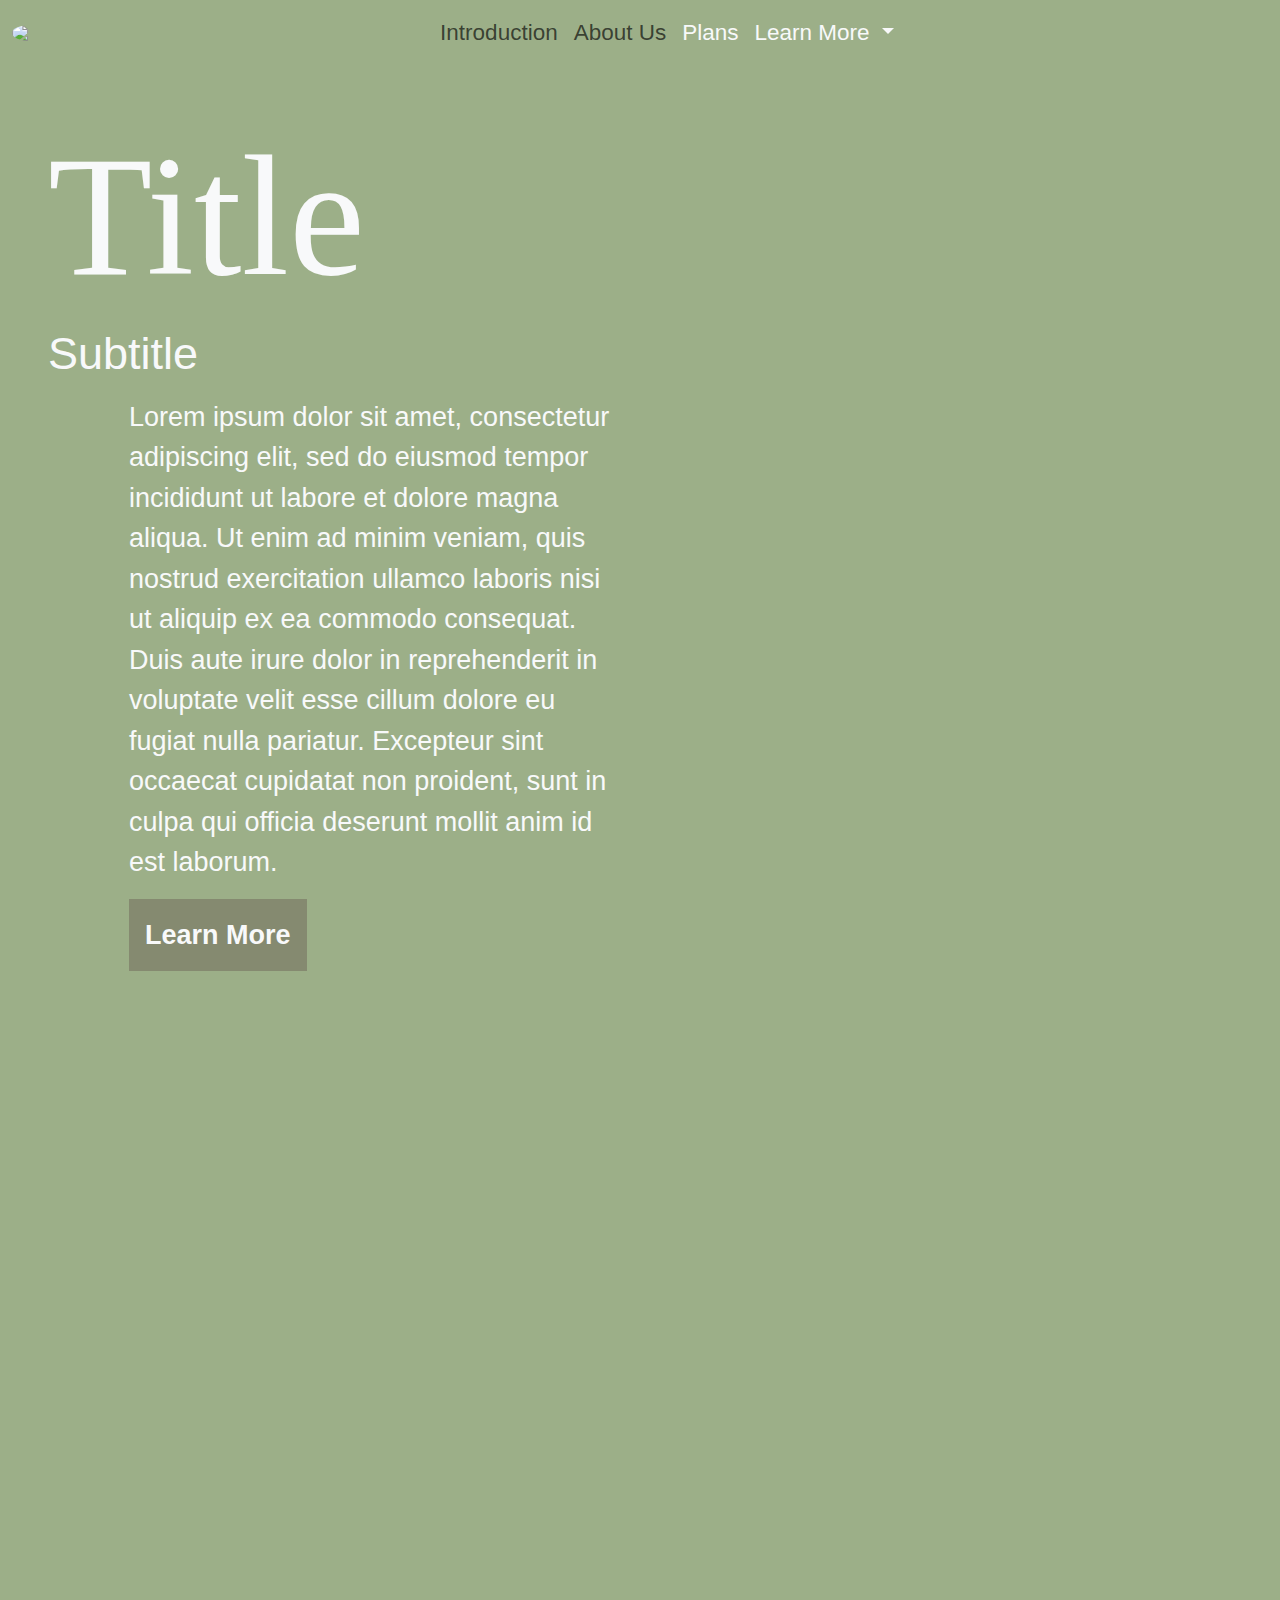
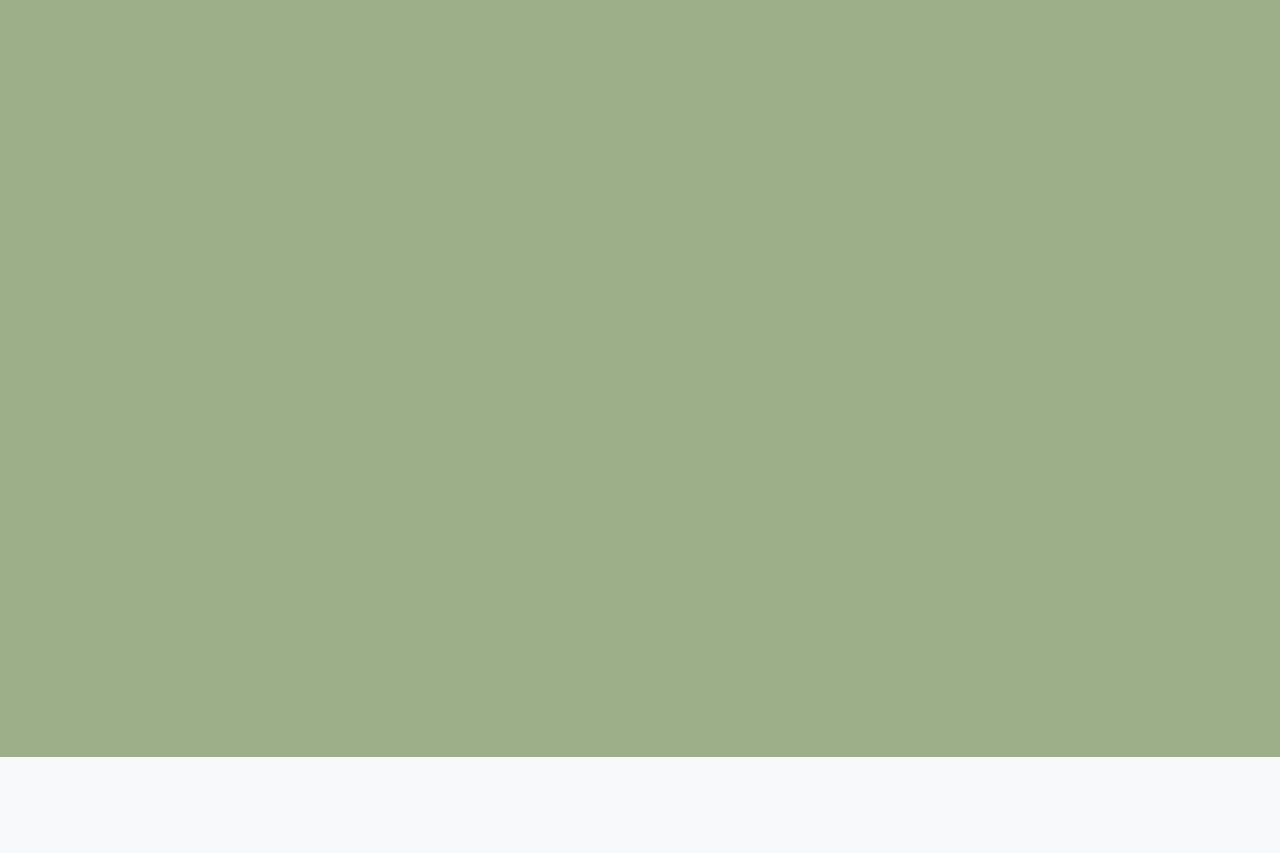
==== commit 7491f5b5: "Commit before mergeg" ====
--- a/index.html
+++ b/index.html
@@ -14,26 +14,23 @@
 <body>
   <nav class="navbar navbar-expand-sm bg-sage sticky-top" id="nav">
   <div class="container-fluid">
-    <img class="navbar-brand rounded-circle" src="https://media.istockphoto.com/vectors/trendy-mid-century-art-for-boho-home-decor-posters-design-invitations-vector-id1282360398?k=20&m=1282360398&s=612x612&w=0&h=MbolQBOnXdTe6-e0fXliDRSggpHqEOCXt1bHGWCs0zo=" width=40vh></img>
+    <img class="navbar-brand rounded-circle" src="https://media.istockphoto.com/vectors/trendy-mid-century-art-for-boho-home-decor-posters-design-invitations-vector-id1282360398?k=20&m=1282360398&s=612x612&w=0&h=MbolQBOnXdTe6-e0fXliDRSggpHqEOCXt1bHGWCs0zo=" width=3%></img>
     <button class="navbar-toggler" type="button" data-bs-toggle="collapse" data-bs-target="#collapsibleNavbar">
       <span class="navbar-toggler-icon"></span>
     </button>
     <div class="collapse navbar-collapse justify-content-center" id="collapsibleNavbar">
       <ul class="navbar-nav">
         <li class="nav-item">
-          <a class="nav-link text-light" href="index.html">Home</a>
+          <button class='text-button bg-sage nav-link' onclick='scroll_to("intro")'>Introduction</a>
         </li>
         <li class="nav-item">
-          <a class="nav-link text-light" href="#">Link</a>
+          <button class="text-button bg-sage nav-link" onclick='scroll_to("about")'>About Us</button>
         </li>
         <li class="nav-item">
-          <a class="nav-link text-light" href="#">Link</a>
-        </li>
-        <li class="nav-item">
-          <a class="nav-link text-light" href="#">Link</a>
+          <a class="nav-link text-light" href="#">Plans</a>
         </li>
         <li class='nav-item dropdown'>
-          <a class='nav-link dropdown-toggle text-light' href='#' role='button' data-bs-toggle='dropdown'> Dropdown </a>
+          <a class='nav-link dropdown-toggle text-light' href='#' role='button' data-bs-toggle='dropdown'> Learn More </a>
           <ul class='dropdown-menu'>
             <li> <a class='dropdown-item' href='#'> Link</a> </li>
             <li> <a class='dropdown-item' href='#'> Link</a> </li>
@@ -44,55 +41,11 @@
   </div>
   </nav>
 
-  <div class='container-fluid bg-sage p-5' style='height:200vh'>
-    <div class="row">
-      <div class="col-8">
-        <h1 class='text-light text animate' style='padding-left:5vh;'> Title </h1>
-        <h4 class='text-light text animate' style='padding-left:7vh;'> Subtitle </p>
-      </div>
-      <div class='col-4'>
-        <div class="bg-image back down animate" style='--link: url("https://www.nawpic.com/media/2020/sage-green-nawpic-8.jpg");'></div>
-      </div>
-    <div class='container-fluid'>
-      <div class="row">
-        <div class='col-6' style='padding-left:9vh;'>
-          <p class='text-light animate2'> Lorem ipsum dolor sit amet, consectetur adipiscing elit, sed do eiusmod tempor incididunt ut labore et dolore magna aliqua. Ut enim ad minim veniam, quis nostrud exercitation ullamco laboris nisi ut aliquip ex ea commodo consequat. Duis aute irure dolor in reprehenderit in voluptate velit esse cillum dolore eu fugiat nulla pariatur. Excepteur sint occaecat cupidatat non proident, sunt in culpa qui officia deserunt mollit anim id est laborum. </p>
-          <a href="file:///Users/ethansun/Desktop/app-cs/class-websites/WD-AlexWu/learn-more.html" class="btn bg-charcoal p-3 text-light animate3"> Learn More </a>
-        </div>
-        <div class='col-3' style='padding-top: 5vh; padding-left:5vh;'>
-          <div class='bg-image front up animate' style='width: 50vh; --link: url("https://restoredecorandmore.com/wp-content/uploads/2022/07/sage-green-aesthetic-wallpaper-2-576x1024.jpg");'></div>
-        </div>
-      <div class='row' id='hi'>
-        <div class='col-2'>
-          <div style='height:50vh;'></div>
-        </div>
-        <div class='col-3' style='padding-top: 5vh'>
-          <div class='bg-image front down animate' style='opacity: 0.4; --o: 0.4;width:30vh; height: 20vh; --link: url("https://i.pinimg.com/736x/6e/54/78/6e5478594f7851cfa7961ea64a6014dc.jpg");'></div>
-        </div>
-        <div class='col-5' style='padding-top:15vh;'>
-          <div class='bg-image back up animate' style='opacity: 0.9; --o: 0.9; height: 20vh; width: 50vh;--link: url("https://i.pinimg.com/736x/2e/a5/69/2ea5694a6f61fc889b67e904ff545f59.jpg");'></div>
-        </div>
-        <div class='col-2'>
-          <div class='bg-image middle down animate' style='--link: url("https://w0.peakpx.com/wallpaper/277/779/HD-wallpaper-sage-green-leaves-trees-branches-sage-green-thumbnail.jpg");'></div>
-        </div>
-      </div>
-      <div class='row hide text animate' id='hidden1'>
-        <h2 class='text-light' style='padding-left: 5vh'> Topic </h2>
-      </div>
-      <div class='row hide text animate' id='hidden2'>
-        <div class='col-6' style='padding-left: 6.5vh;'>
-          <p class='text-light'> Lorem ipsum dolor sit amet, consectetur adipiscing elit. Donec finibus ante nunc, nec egestas neque ornare et. Nullam tristique porttitor.</p>
-        </div>
-
-      </div>
-      </div>
-    </div>
-
   <div class='container-fluid bg-sage p-5' style='height:100%; width:100%;'>
-    <div class="row">
+    <div class="row" id='intro'>
       <div class="col-12 col-sm-10 col-md-8">
-        <h1 class='text-light text animate' style='padding-left:5vh;'> Title </h1>
-        <h4 class='text-light text animate' style='padding-left:7vh;'> Subtitle </p>
+        <h1 class='text-light text animate'> Title </h1>
+        <h4 class='text-light text animate'> Subtitle </p>
       </div>
       <div class='d-none d-md-block col-md-4'>
         <div class="bg-image back down animate" style='--link: url("https://www.nawpic.com/media/2020/sage-green-nawpic-8.jpg");'></div>
@@ -102,7 +55,8 @@
       <div class="row">
         <div class='col-12 col-sm-10 col-md-6' style='padding-left:9vh;'>
           <p class='text-light animate2'> Lorem ipsum dolor sit amet, consectetur adipiscing elit, sed do eiusmod tempor incididunt ut labore et dolore magna aliqua. Ut enim ad minim veniam, quis nostrud exercitation ullamco laboris nisi ut aliquip ex ea commodo consequat. Duis aute irure dolor in reprehenderit in voluptate velit esse cillum dolore eu fugiat nulla pariatur. Excepteur sint occaecat cupidatat non proident, sunt in culpa qui officia deserunt mollit anim id est laborum. </p>
-          <button class='bg-charcoal p-3 text-light animate3'> Learn More </button>
+          <button class='button-dark bg-charcoal p-3 text-light animate3'> Learn More </button>
+          <!-- An image fading in/out would be cool once you fell vicim to the site's call to action (see the simple script added to directory "addImage.js") -->
         </div>
         <div class='d-none d-md-block col-md-6' style='padding-top: 5vh; padding-left:5vh;'>
           <div class='bg-image front up animate' style='height: 35vh; width: 20vw; --link: url("https://restoredecorandmore.com/wp-content/uploads/2022/07/sage-green-aesthetic-wallpaper-2-576x1024.jpg");'></div>
@@ -122,10 +76,11 @@
           <div class='hide bg-image middle down' style='height:60vh; width: 15vw; --link: url("https://w0.peakpx.com/wallpaper/277/779/HD-wallpaper-sage-green-leaves-trees-branches-sage-green-thumbnail.jpg");'></div>
         </div>
       </div>
+      <!-- big space in here when using sm size screen on grid -->
       <div class='row'>
         <div class='col-md-6'>
           <div class='row hide text'>
-            <h2 class='text-light' style='padding-left: 5vh'> Topic </h2>
+            <h2 class='text-light' style='padding-left: 5vh' id='about'> About Us </h2>
           </div>
           <div class='row hide text' >
             <div class='col' style='padding-left: 6.5vh;'>
@@ -137,8 +92,11 @@
           <div class='hide bg-image front up' style='height:35vh; width: 15vw; --link: url("https://wallpaperaccess.com/full/6321685.jpg");'></div>
         </div>
       </div>
-      <div class='container-fluid' style='height:20vh;'></div>
+      <div class='container-fluid' style='height:50vh;'></div>
     </div>
+  </div>
+  <div class='container-fluid bg-light p-5' style='height:100%; width:100%'>
+    <div class='row'>
   </div>
 
 </body>
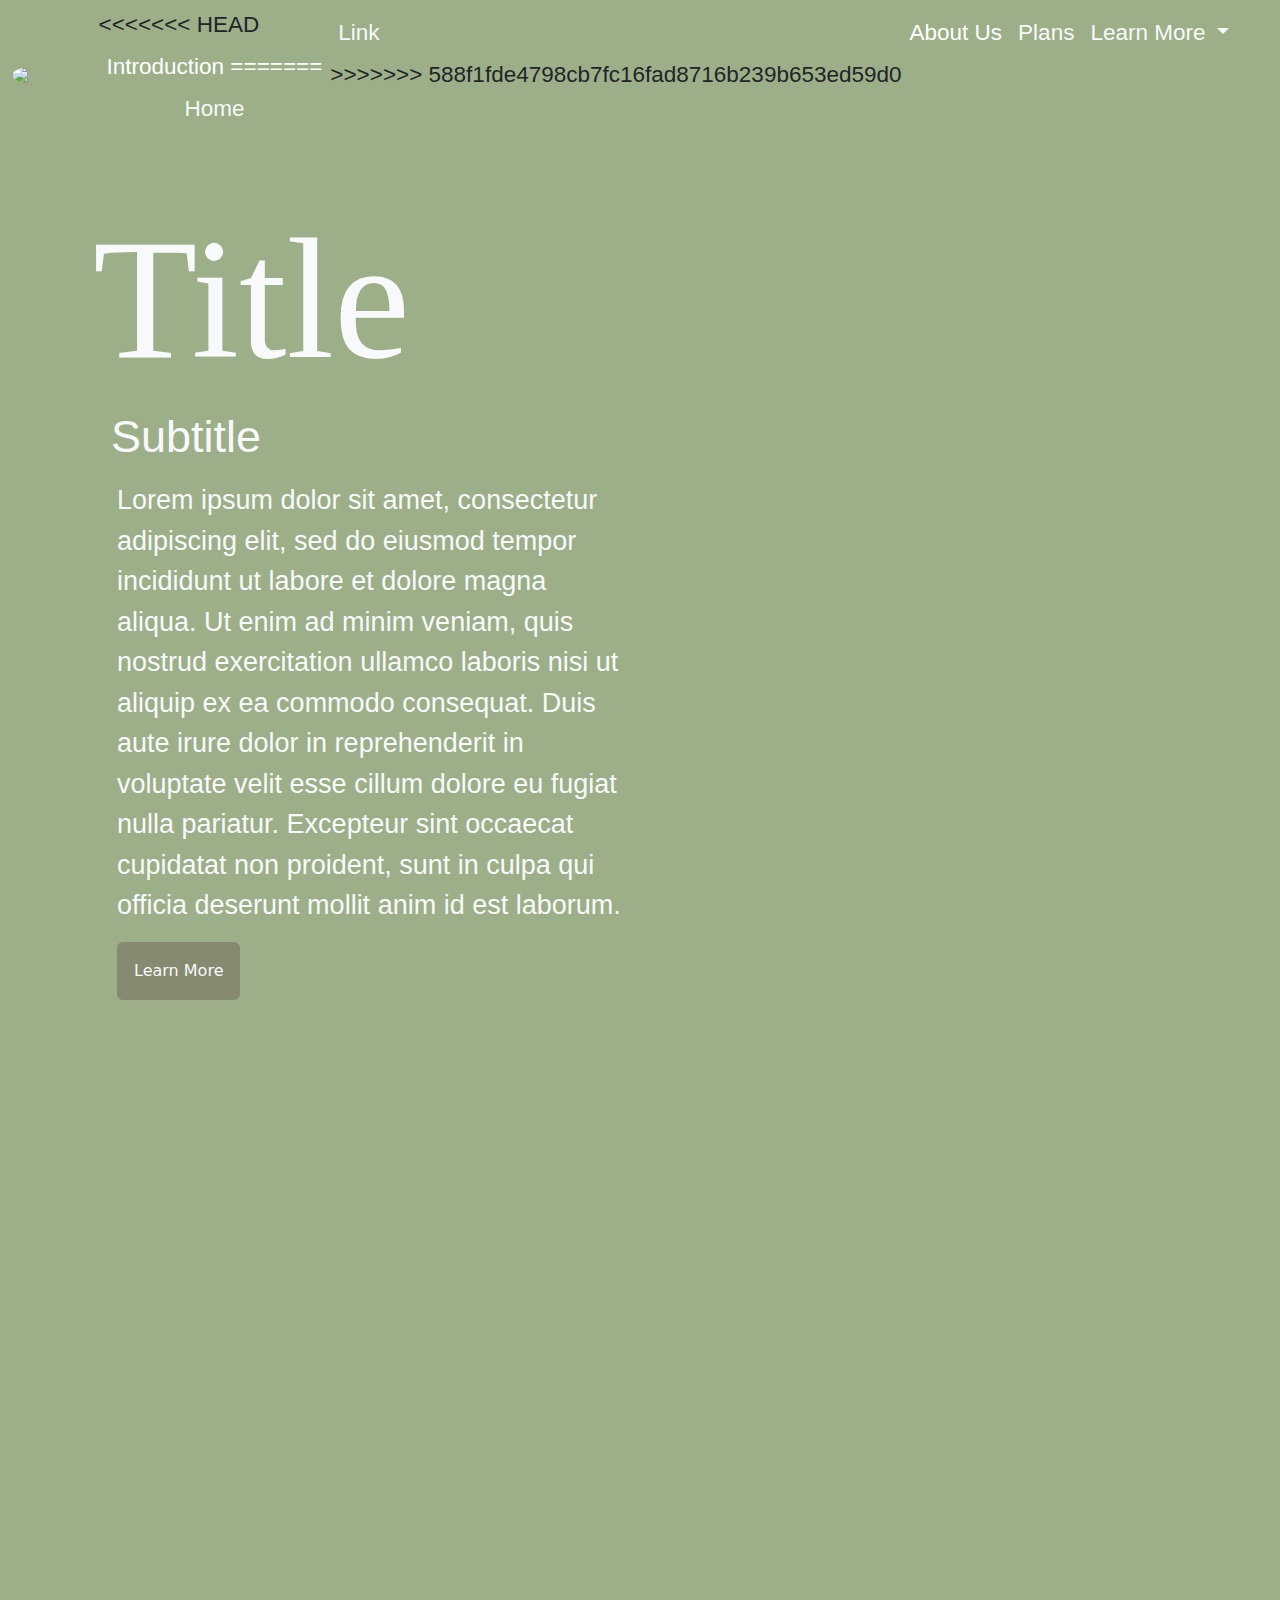
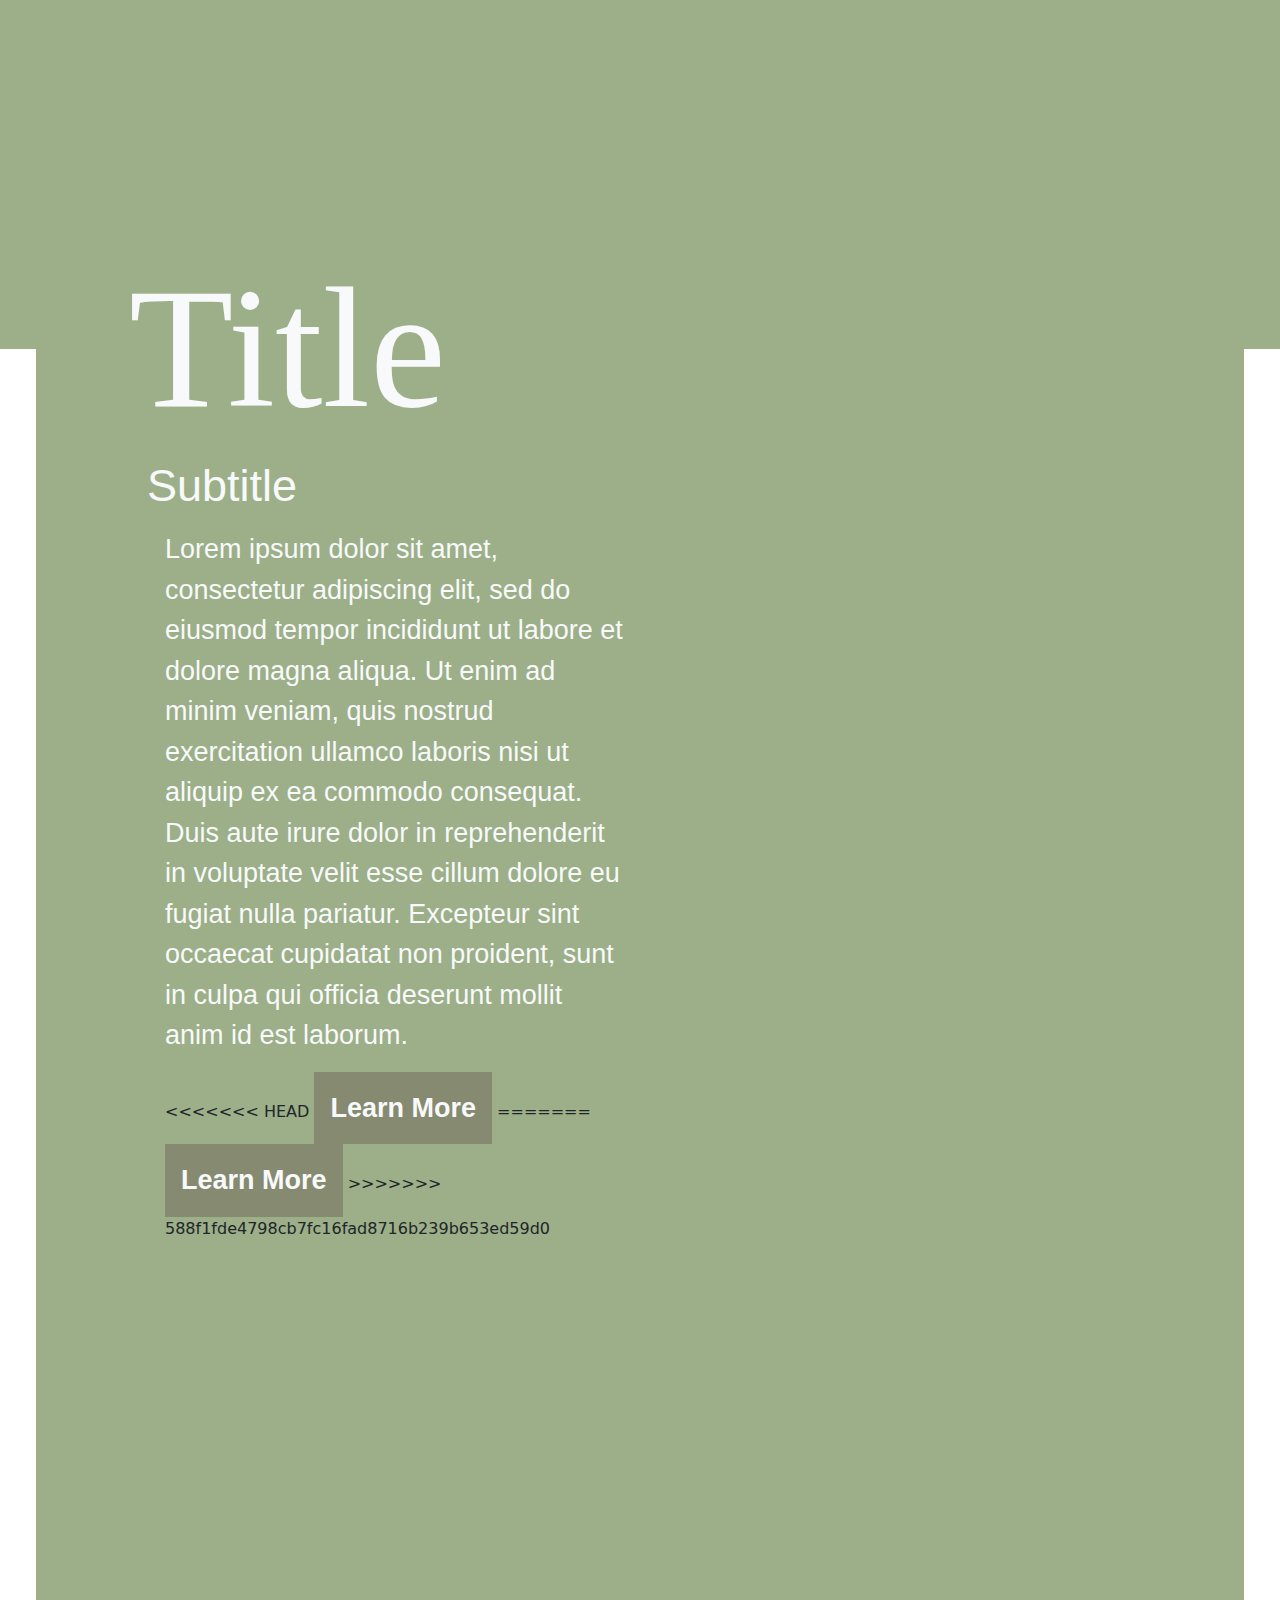
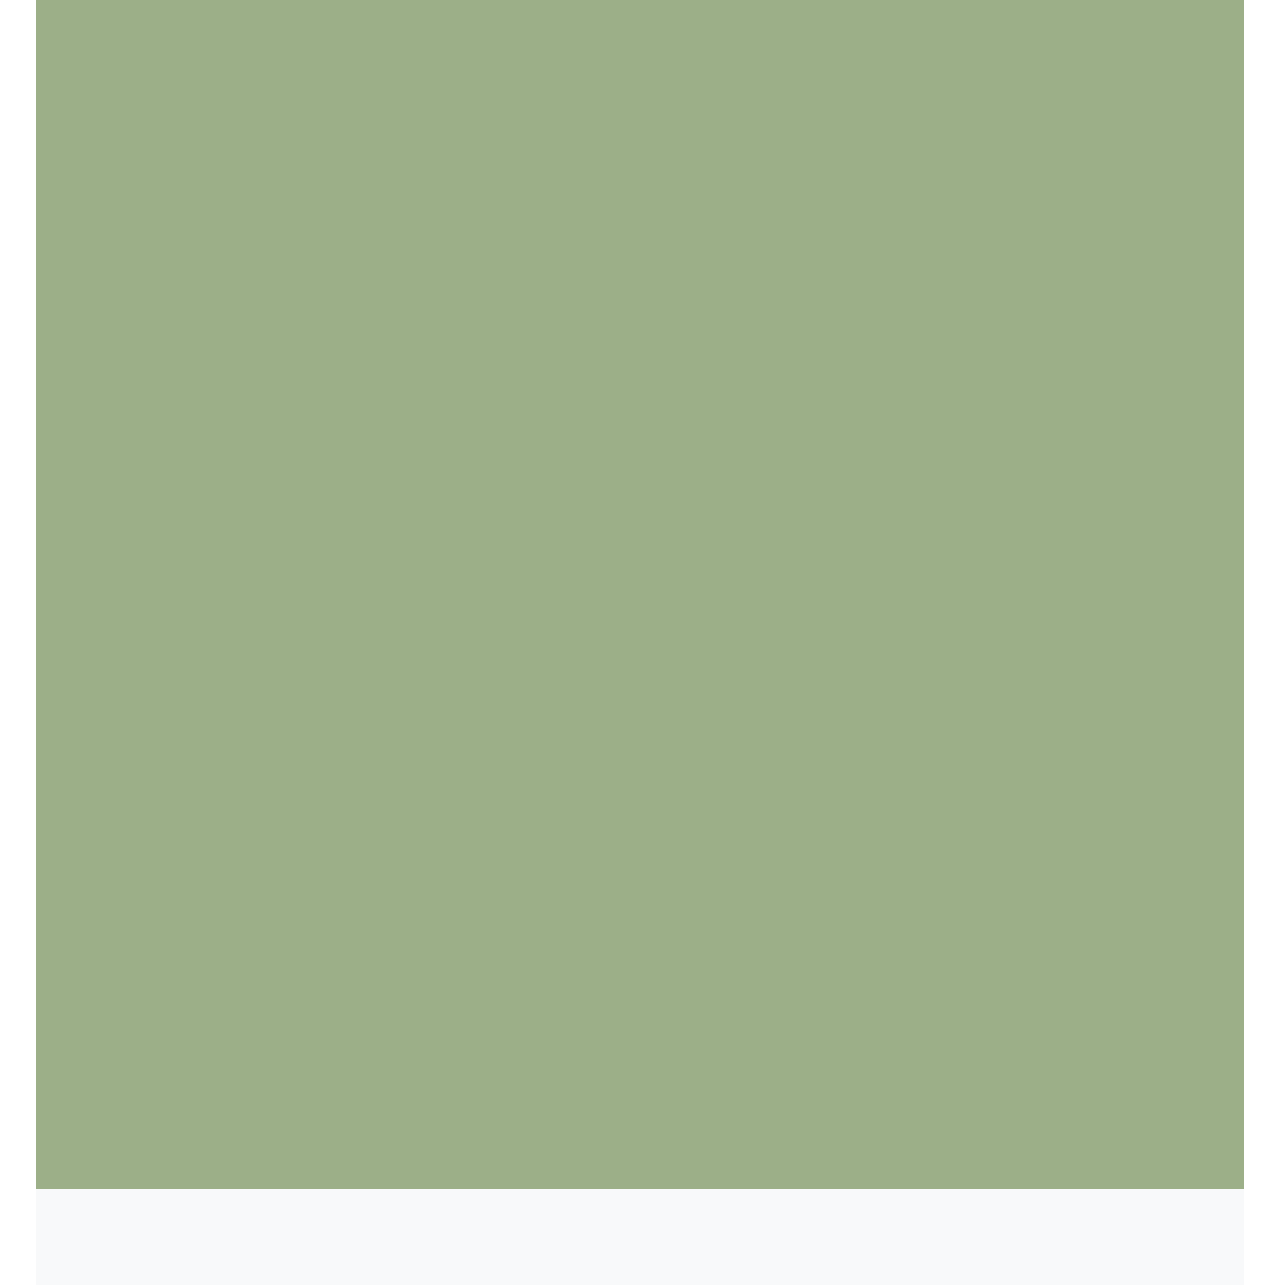
==== commit b52aa735: "Merge branch 'main' of https://github.com/aqf07/Web-Design" ====
--- a/index.html
+++ b/index.html
@@ -14,14 +14,21 @@
 <body>
   <nav class="navbar navbar-expand-sm bg-sage sticky-top" id="nav">
   <div class="container-fluid">
-    <img class="navbar-brand rounded-circle" src="https://media.istockphoto.com/vectors/trendy-mid-century-art-for-boho-home-decor-posters-design-invitations-vector-id1282360398?k=20&m=1282360398&s=612x612&w=0&h=MbolQBOnXdTe6-e0fXliDRSggpHqEOCXt1bHGWCs0zo=" width=3%></img>
+    <img class="navbar-brand rounded-circle" src="https://media.istockphoto.com/vectors/trendy-mid-century-art-for-boho-home-decor-posters-design-invitations-vector-id1282360398?k=20&m=1282360398&s=612x612&w=0&h=MbolQBOnXdTe6-e0fXliDRSggpHqEOCXt1bHGWCs0zo=" width=40vh></img>
     <button class="navbar-toggler" type="button" data-bs-toggle="collapse" data-bs-target="#collapsibleNavbar">
       <span class="navbar-toggler-icon"></span>
     </button>
     <div class="collapse navbar-collapse justify-content-center" id="collapsibleNavbar">
       <ul class="navbar-nav">
         <li class="nav-item">
+<<<<<<< HEAD
           <button class='text-button bg-sage nav-link' onclick='scroll_to("intro")'>Introduction</a>
+=======
+          <a class="nav-link text-light" href="index.html">Home</a>
+        </li>
+        <li class="nav-item">
+          <a class="nav-link text-light" href="#">Link</a>
+>>>>>>> 588f1fde4798cb7fc16fad8716b239b653ed59d0
         </li>
         <li class="nav-item">
           <button class="text-button bg-sage nav-link" onclick='scroll_to("about")'>About Us</button>
@@ -41,11 +48,55 @@
   </div>
   </nav>
 
+  <div class='container-fluid bg-sage p-5' style='height:200vh'>
+    <div class="row">
+      <div class="col-8">
+        <h1 class='text-light text animate' style='padding-left:5vh;'> Title </h1>
+        <h4 class='text-light text animate' style='padding-left:7vh;'> Subtitle </p>
+      </div>
+      <div class='col-4'>
+        <div class="bg-image back down animate" style='--link: url("https://www.nawpic.com/media/2020/sage-green-nawpic-8.jpg");'></div>
+      </div>
+    <div class='container-fluid'>
+      <div class="row">
+        <div class='col-6' style='padding-left:9vh;'>
+          <p class='text-light animate2'> Lorem ipsum dolor sit amet, consectetur adipiscing elit, sed do eiusmod tempor incididunt ut labore et dolore magna aliqua. Ut enim ad minim veniam, quis nostrud exercitation ullamco laboris nisi ut aliquip ex ea commodo consequat. Duis aute irure dolor in reprehenderit in voluptate velit esse cillum dolore eu fugiat nulla pariatur. Excepteur sint occaecat cupidatat non proident, sunt in culpa qui officia deserunt mollit anim id est laborum. </p>
+          <a href="file:///Users/ethansun/Desktop/app-cs/class-websites/WD-AlexWu/learn-more.html" class="btn bg-charcoal p-3 text-light animate3"> Learn More </a>
+        </div>
+        <div class='col-3' style='padding-top: 5vh; padding-left:5vh;'>
+          <div class='bg-image front up animate' style='width: 50vh; --link: url("https://restoredecorandmore.com/wp-content/uploads/2022/07/sage-green-aesthetic-wallpaper-2-576x1024.jpg");'></div>
+        </div>
+      <div class='row' id='hi'>
+        <div class='col-2'>
+          <div style='height:50vh;'></div>
+        </div>
+        <div class='col-3' style='padding-top: 5vh'>
+          <div class='bg-image front down animate' style='opacity: 0.4; --o: 0.4;width:30vh; height: 20vh; --link: url("https://i.pinimg.com/736x/6e/54/78/6e5478594f7851cfa7961ea64a6014dc.jpg");'></div>
+        </div>
+        <div class='col-5' style='padding-top:15vh;'>
+          <div class='bg-image back up animate' style='opacity: 0.9; --o: 0.9; height: 20vh; width: 50vh;--link: url("https://i.pinimg.com/736x/2e/a5/69/2ea5694a6f61fc889b67e904ff545f59.jpg");'></div>
+        </div>
+        <div class='col-2'>
+          <div class='bg-image middle down animate' style='--link: url("https://w0.peakpx.com/wallpaper/277/779/HD-wallpaper-sage-green-leaves-trees-branches-sage-green-thumbnail.jpg");'></div>
+        </div>
+      </div>
+      <div class='row hide text animate' id='hidden1'>
+        <h2 class='text-light' style='padding-left: 5vh'> Topic </h2>
+      </div>
+      <div class='row hide text animate' id='hidden2'>
+        <div class='col-6' style='padding-left: 6.5vh;'>
+          <p class='text-light'> Lorem ipsum dolor sit amet, consectetur adipiscing elit. Donec finibus ante nunc, nec egestas neque ornare et. Nullam tristique porttitor.</p>
+        </div>
+
+      </div>
+      </div>
+    </div>
+
   <div class='container-fluid bg-sage p-5' style='height:100%; width:100%;'>
     <div class="row" id='intro'>
       <div class="col-12 col-sm-10 col-md-8">
-        <h1 class='text-light text animate'> Title </h1>
-        <h4 class='text-light text animate'> Subtitle </p>
+        <h1 class='text-light text animate' style='padding-left:5vh;'> Title </h1>
+        <h4 class='text-light text animate' style='padding-left:7vh;'> Subtitle </p>
       </div>
       <div class='d-none d-md-block col-md-4'>
         <div class="bg-image back down animate" style='--link: url("https://www.nawpic.com/media/2020/sage-green-nawpic-8.jpg");'></div>
@@ -55,8 +106,12 @@
       <div class="row">
         <div class='col-12 col-sm-10 col-md-6' style='padding-left:9vh;'>
           <p class='text-light animate2'> Lorem ipsum dolor sit amet, consectetur adipiscing elit, sed do eiusmod tempor incididunt ut labore et dolore magna aliqua. Ut enim ad minim veniam, quis nostrud exercitation ullamco laboris nisi ut aliquip ex ea commodo consequat. Duis aute irure dolor in reprehenderit in voluptate velit esse cillum dolore eu fugiat nulla pariatur. Excepteur sint occaecat cupidatat non proident, sunt in culpa qui officia deserunt mollit anim id est laborum. </p>
+<<<<<<< HEAD
           <button class='button-dark bg-charcoal p-3 text-light animate3'> Learn More </button>
           <!-- An image fading in/out would be cool once you fell vicim to the site's call to action (see the simple script added to directory "addImage.js") -->
+=======
+          <button class='bg-charcoal p-3 text-light animate3'> Learn More </button>
+>>>>>>> 588f1fde4798cb7fc16fad8716b239b653ed59d0
         </div>
         <div class='d-none d-md-block col-md-6' style='padding-top: 5vh; padding-left:5vh;'>
           <div class='bg-image front up animate' style='height: 35vh; width: 20vw; --link: url("https://restoredecorandmore.com/wp-content/uploads/2022/07/sage-green-aesthetic-wallpaper-2-576x1024.jpg");'></div>
@@ -76,7 +131,6 @@
           <div class='hide bg-image middle down' style='height:60vh; width: 15vw; --link: url("https://w0.peakpx.com/wallpaper/277/779/HD-wallpaper-sage-green-leaves-trees-branches-sage-green-thumbnail.jpg");'></div>
         </div>
       </div>
-      <!-- big space in here when using sm size screen on grid -->
       <div class='row'>
         <div class='col-md-6'>
           <div class='row hide text'>
--- a/website3.css
+++ b/website3.css
@@ -18,7 +18,24 @@
   font-family: "Arial", fantansy;
 }
 
-button:hover {
+.text-button {
+  color: white;
+  transition: 0.2s;
+}
+
+.text-button:hover {
+  color: #ECF0DC;
+}
+
+.text-button:focus {
+  color: #ECF0DC;
+}
+
+.button-dark {
+  transition: 0.2s;
+}
+
+.button-dark:hover {
   background-color: #919876;
 }
 
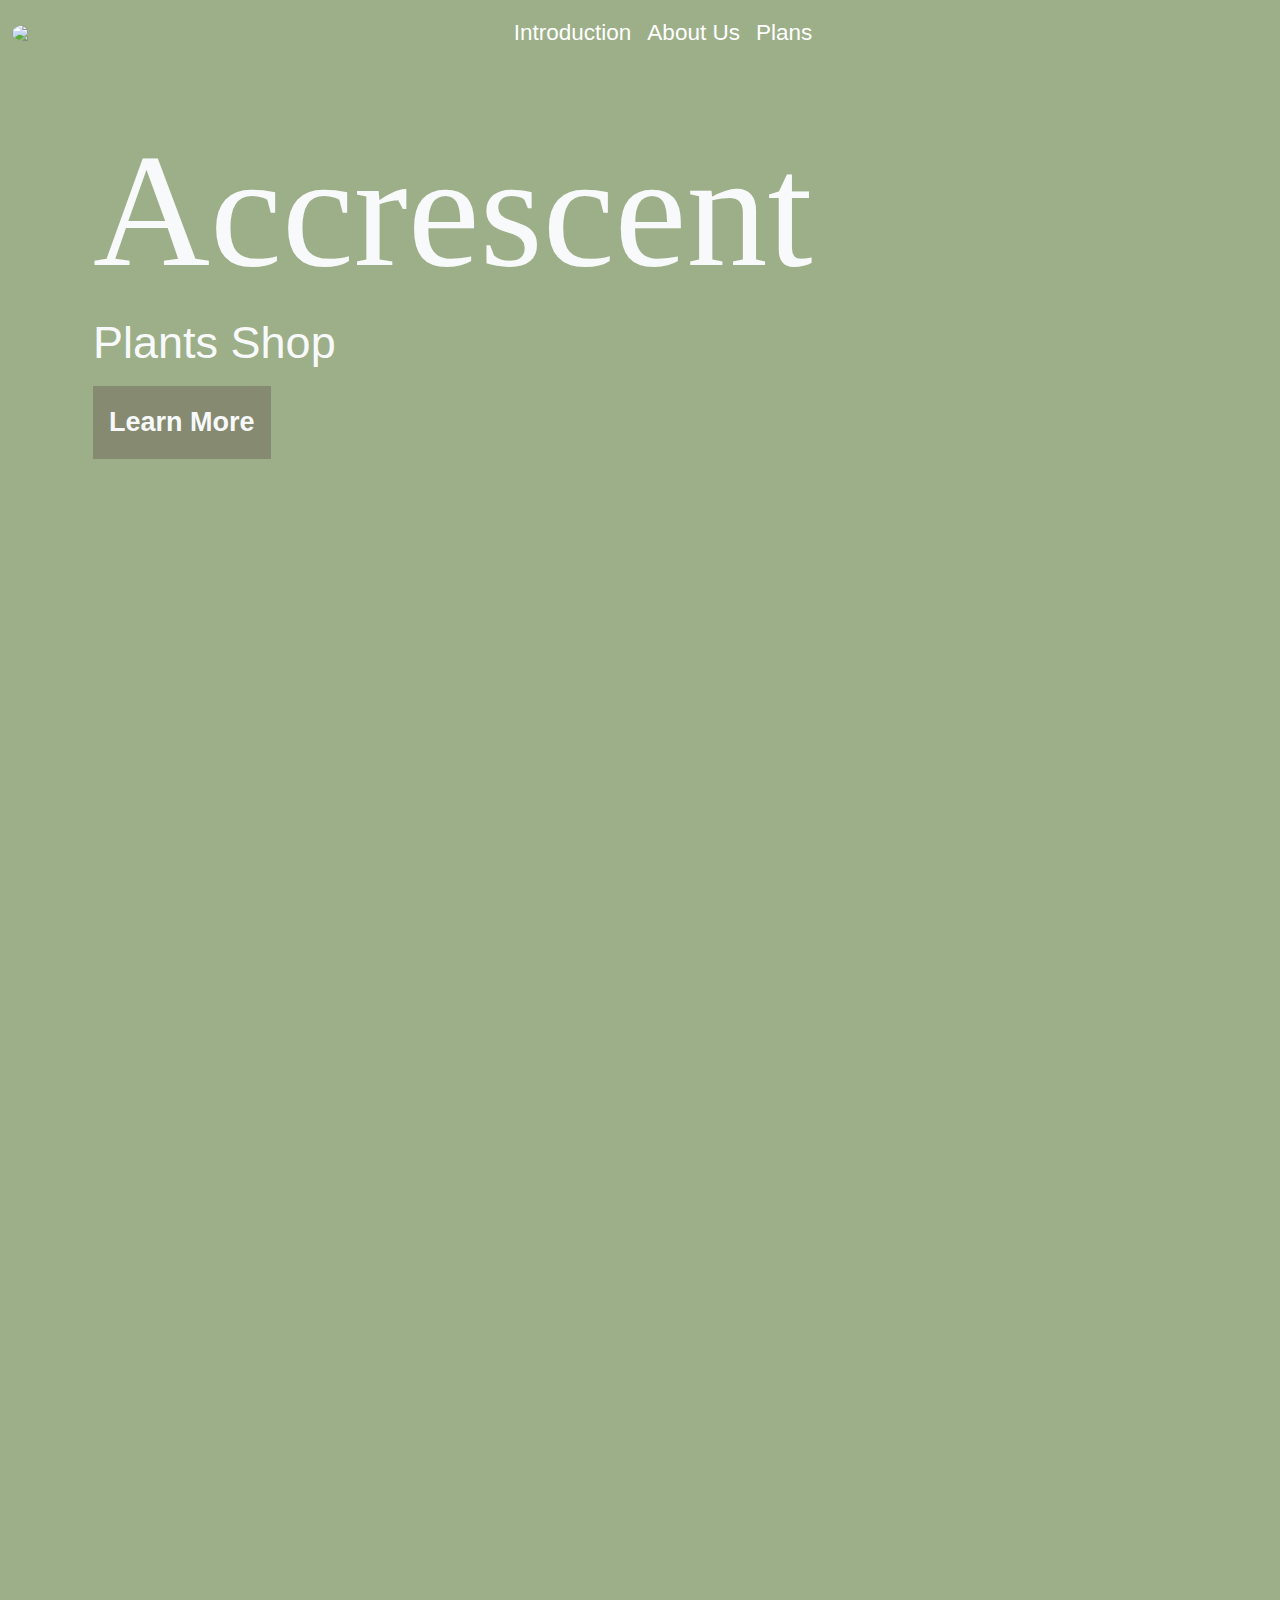
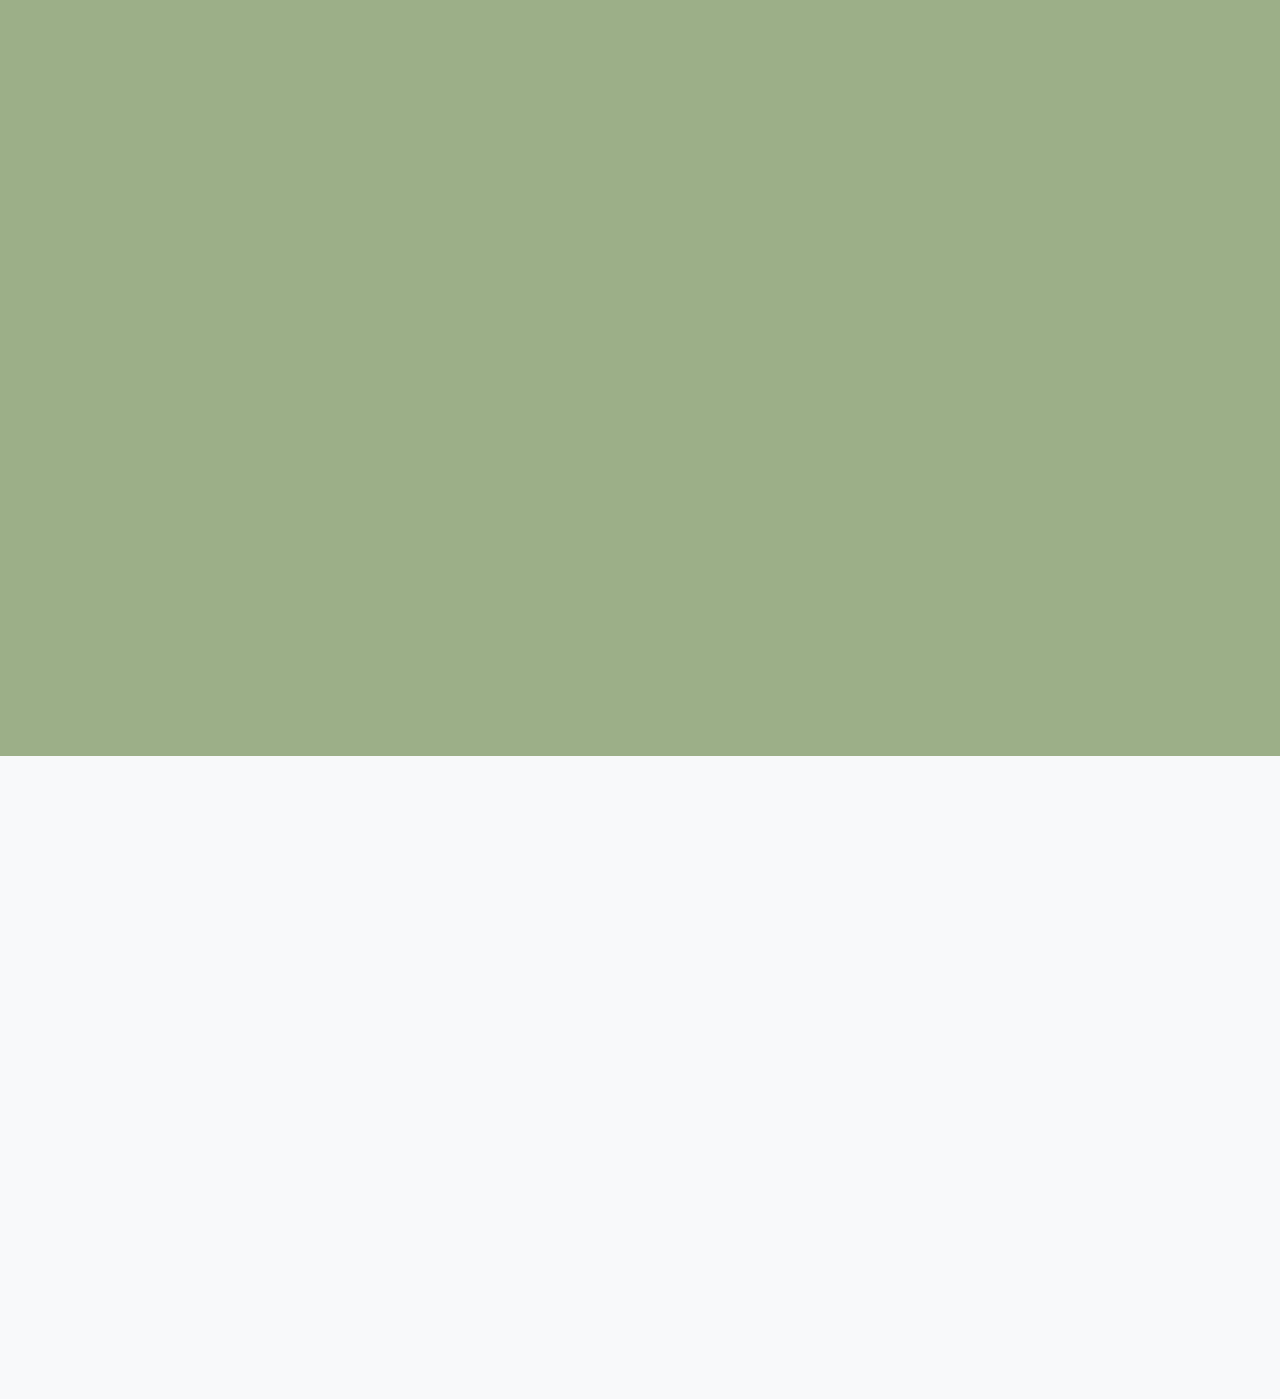
==== commit 8c188e2a: "Made plans section and polished padding. Made some sort of a theme." ====
--- a/index.html
+++ b/index.html
@@ -14,89 +14,31 @@
 <body>
   <nav class="navbar navbar-expand-sm bg-sage sticky-top" id="nav">
   <div class="container-fluid">
-    <img class="navbar-brand rounded-circle" src="https://media.istockphoto.com/vectors/trendy-mid-century-art-for-boho-home-decor-posters-design-invitations-vector-id1282360398?k=20&m=1282360398&s=612x612&w=0&h=MbolQBOnXdTe6-e0fXliDRSggpHqEOCXt1bHGWCs0zo=" width=40vh></img>
+    <img class="navbar-brand rounded-circle" src="https://media.istockphoto.com/vectors/trendy-mid-century-art-for-boho-home-decor-posters-design-invitations-vector-id1282360398?k=20&m=1282360398&s=612x612&w=0&h=MbolQBOnXdTe6-e0fXliDRSggpHqEOCXt1bHGWCs0zo=" width=30vh></img>
     <button class="navbar-toggler" type="button" data-bs-toggle="collapse" data-bs-target="#collapsibleNavbar">
       <span class="navbar-toggler-icon"></span>
     </button>
     <div class="collapse navbar-collapse justify-content-center" id="collapsibleNavbar">
       <ul class="navbar-nav">
         <li class="nav-item">
-<<<<<<< HEAD
           <button class='text-button bg-sage nav-link' onclick='scroll_to("intro")'>Introduction</a>
-=======
-          <a class="nav-link text-light" href="index.html">Home</a>
-        </li>
-        <li class="nav-item">
-          <a class="nav-link text-light" href="#">Link</a>
->>>>>>> 588f1fde4798cb7fc16fad8716b239b653ed59d0
         </li>
         <li class="nav-item">
           <button class="text-button bg-sage nav-link" onclick='scroll_to("about")'>About Us</button>
         </li>
         <li class="nav-item">
-          <a class="nav-link text-light" href="#">Plans</a>
+          <button class="text-button bg-sage nav-link" onclick='scroll_to("plans")'>Plans</button>
         </li>
-        <li class='nav-item dropdown'>
-          <a class='nav-link dropdown-toggle text-light' href='#' role='button' data-bs-toggle='dropdown'> Learn More </a>
-          <ul class='dropdown-menu'>
-            <li> <a class='dropdown-item' href='#'> Link</a> </li>
-            <li> <a class='dropdown-item' href='#'> Link</a> </li>
-            <li> <a class='dropdown-item' href='#'> Link</a> </li>
-          </ul>
       </ul>
     </div>
   </div>
   </nav>
 
-  <div class='container-fluid bg-sage p-5' style='height:200vh'>
-    <div class="row">
-      <div class="col-8">
-        <h1 class='text-light text animate' style='padding-left:5vh;'> Title </h1>
-        <h4 class='text-light text animate' style='padding-left:7vh;'> Subtitle </p>
-      </div>
-      <div class='col-4'>
-        <div class="bg-image back down animate" style='--link: url("https://www.nawpic.com/media/2020/sage-green-nawpic-8.jpg");'></div>
-      </div>
-    <div class='container-fluid'>
-      <div class="row">
-        <div class='col-6' style='padding-left:9vh;'>
-          <p class='text-light animate2'> Lorem ipsum dolor sit amet, consectetur adipiscing elit, sed do eiusmod tempor incididunt ut labore et dolore magna aliqua. Ut enim ad minim veniam, quis nostrud exercitation ullamco laboris nisi ut aliquip ex ea commodo consequat. Duis aute irure dolor in reprehenderit in voluptate velit esse cillum dolore eu fugiat nulla pariatur. Excepteur sint occaecat cupidatat non proident, sunt in culpa qui officia deserunt mollit anim id est laborum. </p>
-          <a href="file:///Users/ethansun/Desktop/app-cs/class-websites/WD-AlexWu/learn-more.html" class="btn bg-charcoal p-3 text-light animate3"> Learn More </a>
-        </div>
-        <div class='col-3' style='padding-top: 5vh; padding-left:5vh;'>
-          <div class='bg-image front up animate' style='width: 50vh; --link: url("https://restoredecorandmore.com/wp-content/uploads/2022/07/sage-green-aesthetic-wallpaper-2-576x1024.jpg");'></div>
-        </div>
-      <div class='row' id='hi'>
-        <div class='col-2'>
-          <div style='height:50vh;'></div>
-        </div>
-        <div class='col-3' style='padding-top: 5vh'>
-          <div class='bg-image front down animate' style='opacity: 0.4; --o: 0.4;width:30vh; height: 20vh; --link: url("https://i.pinimg.com/736x/6e/54/78/6e5478594f7851cfa7961ea64a6014dc.jpg");'></div>
-        </div>
-        <div class='col-5' style='padding-top:15vh;'>
-          <div class='bg-image back up animate' style='opacity: 0.9; --o: 0.9; height: 20vh; width: 50vh;--link: url("https://i.pinimg.com/736x/2e/a5/69/2ea5694a6f61fc889b67e904ff545f59.jpg");'></div>
-        </div>
-        <div class='col-2'>
-          <div class='bg-image middle down animate' style='--link: url("https://w0.peakpx.com/wallpaper/277/779/HD-wallpaper-sage-green-leaves-trees-branches-sage-green-thumbnail.jpg");'></div>
-        </div>
-      </div>
-      <div class='row hide text animate' id='hidden1'>
-        <h2 class='text-light' style='padding-left: 5vh'> Topic </h2>
-      </div>
-      <div class='row hide text animate' id='hidden2'>
-        <div class='col-6' style='padding-left: 6.5vh;'>
-          <p class='text-light'> Lorem ipsum dolor sit amet, consectetur adipiscing elit. Donec finibus ante nunc, nec egestas neque ornare et. Nullam tristique porttitor.</p>
-        </div>
-
-      </div>
-      </div>
-    </div>
-
   <div class='container-fluid bg-sage p-5' style='height:100%; width:100%;'>
     <div class="row" id='intro'>
       <div class="col-12 col-sm-10 col-md-8">
-        <h1 class='text-light text animate' style='padding-left:5vh;'> Title </h1>
-        <h4 class='text-light text animate' style='padding-left:7vh;'> Subtitle </p>
+        <h1 class='text-light text animate' style='padding-left:5vh;'> Accrescent </h1>
+        <h4 class='text-light text animate' style='padding-left:5vh;'> Plants Shop </p>
       </div>
       <div class='d-none d-md-block col-md-4'>
         <div class="bg-image back down animate" style='--link: url("https://www.nawpic.com/media/2020/sage-green-nawpic-8.jpg");'></div>
@@ -104,14 +46,9 @@
     </div>
     <div class='container-fluid'>
       <div class="row">
-        <div class='col-12 col-sm-10 col-md-6' style='padding-left:9vh;'>
-          <p class='text-light animate2'> Lorem ipsum dolor sit amet, consectetur adipiscing elit, sed do eiusmod tempor incididunt ut labore et dolore magna aliqua. Ut enim ad minim veniam, quis nostrud exercitation ullamco laboris nisi ut aliquip ex ea commodo consequat. Duis aute irure dolor in reprehenderit in voluptate velit esse cillum dolore eu fugiat nulla pariatur. Excepteur sint occaecat cupidatat non proident, sunt in culpa qui officia deserunt mollit anim id est laborum. </p>
-<<<<<<< HEAD
-          <button class='button-dark bg-charcoal p-3 text-light animate3'> Learn More </button>
+        <div class='col-12 col-sm-10 col-md-6' style='padding-left:5vh;'>
+          <button class='button-dark bg-charcoal p-3 text-light animate3' onclick="location.href='learn-more.html';"> Learn More </button>
           <!-- An image fading in/out would be cool once you fell vicim to the site's call to action (see the simple script added to directory "addImage.js") -->
-=======
-          <button class='bg-charcoal p-3 text-light animate3'> Learn More </button>
->>>>>>> 588f1fde4798cb7fc16fad8716b239b653ed59d0
         </div>
         <div class='d-none d-md-block col-md-6' style='padding-top: 5vh; padding-left:5vh;'>
           <div class='bg-image front up animate' style='height: 35vh; width: 20vw; --link: url("https://restoredecorandmore.com/wp-content/uploads/2022/07/sage-green-aesthetic-wallpaper-2-576x1024.jpg");'></div>
@@ -138,7 +75,7 @@
           </div>
           <div class='row hide text' >
             <div class='col' style='padding-left: 6.5vh;'>
-              <p class='text-light'> Lorem ipsum dolor sit amet, consectetur adipiscing elit. Donec finibus ante nunc, nec egestas neque ornare et. Nullam tristique porttitor.</p>
+              <p class='text-light'> Accrescent is an organization dedicated to the fight against global warming. We grow and sell the best plants on the market. From bouquets to indoor decor, we offer all the green our world increasingly lack.</p>
             </div>
           </div>
         </div>
@@ -150,7 +87,42 @@
     </div>
   </div>
   <div class='container-fluid bg-light p-5' style='height:100%; width:100%'>
-    <div class='row'>
+    <div class='row hide text '>
+      <h2 class='text-sage' style='padding-left: 5vh' id='plans'> Plans </h2>
+      <p class='text-sage' style='padding-left: 6.5vh'> With a subscription, you can help support our cause and get a discount on our products. </p>
+    </div>
+    <div class='row hide text' style='padding-left: 5vh; padding-top:10vh;'>
+      <div class='col-md-4'>
+        <div class="card" style="width: 100%">
+          <img class="card-img-top" src="https://gardenerspath.com/wp-content/uploads/2020/07/Sage-Leaves.jpg" alt="Card image">
+          <div class="card-body">
+            <h4 class="card-title">Plan 1</h4>
+            <p class="card-text">Description</p>
+            <button href="#" class="bg-charcoal text-button">See Profile</button>
+          </div>
+        </div>
+      </div>
+      <div class='col-md-4'>
+        <div class="card" style="width: 100%">
+          <img class="card-img-top" src="https://encrypted-tbn0.gstatic.com/images?q=tbn:ANd9GcQr4424IjAzx2S3XTFjDJnyYrtTRisfXJrMyn1hRzwu5l-pWEPXTwhr6Ca5P61DuV2H8r0&usqp=CAU" alt="Card image">
+          <div class="card-body">
+            <h4 class="card-title">Plan 2</h4>
+            <p class="card-text">Description</p>
+            <button href="#" class="bg-charcoal text-button">See Profile</button>
+          </div>
+        </div>
+      </div>
+      <div class='col-md-4'>
+        <div class="card" style="width: 100%">
+          <img class="card-img-top" src="https://c1.wallpaperflare.com/preview/39/599/614/sage-green-garden-nature-summer-harvest.jpg" alt="Card image">
+          <div class="card-body">
+            <h4 class="card-title">Plan 3</h4>
+            <p class="card-text">Description</p>
+            <button href="#" class="bg-charcoal text-button">See Profile</button>
+          </div>
+        </div>
+      </div>
+    </div>
   </div>
 
 </body>
--- a/website3.css
+++ b/website3.css
@@ -6,12 +6,17 @@
   background-color: #858A70;
 }
 
+.text-sage {
+  color: #9CAF88;
+}
+
 button {
   border: 0px;
   font-size: 3vh;
   font-family: "Arial", fantasy;
   font-weight: bold;
 }
+
 
 li {
   font-size: 2.5vh;
@@ -40,13 +45,13 @@
 }
 
 h1 {
-  font-size: 19vh;
+  font-size: 18vh;
   text-align: left;
   font-family: "Monaco", fantasy;
 }
 
 h2 {
-  font-size: 15vh;
+  font-size: 16vh;
   text-align: left;
   font-family: "Monaco", fantasy;
 }
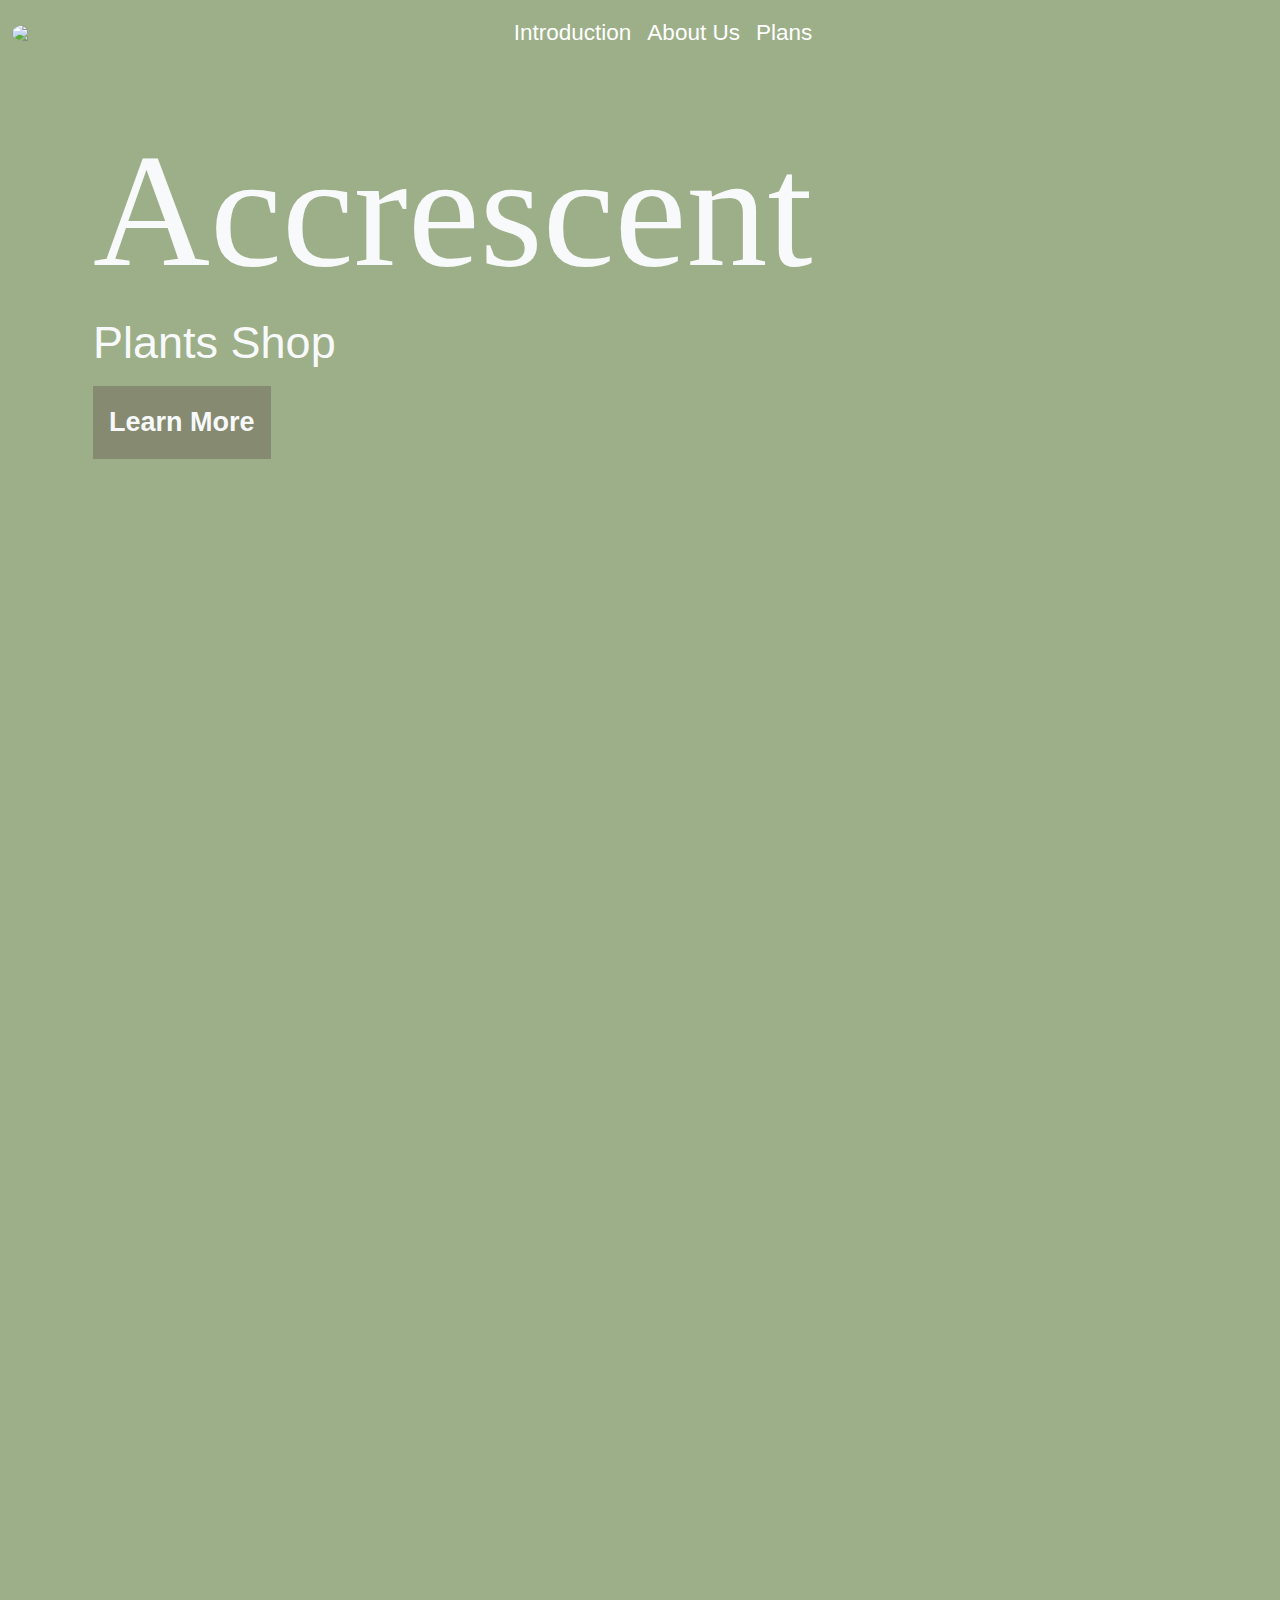
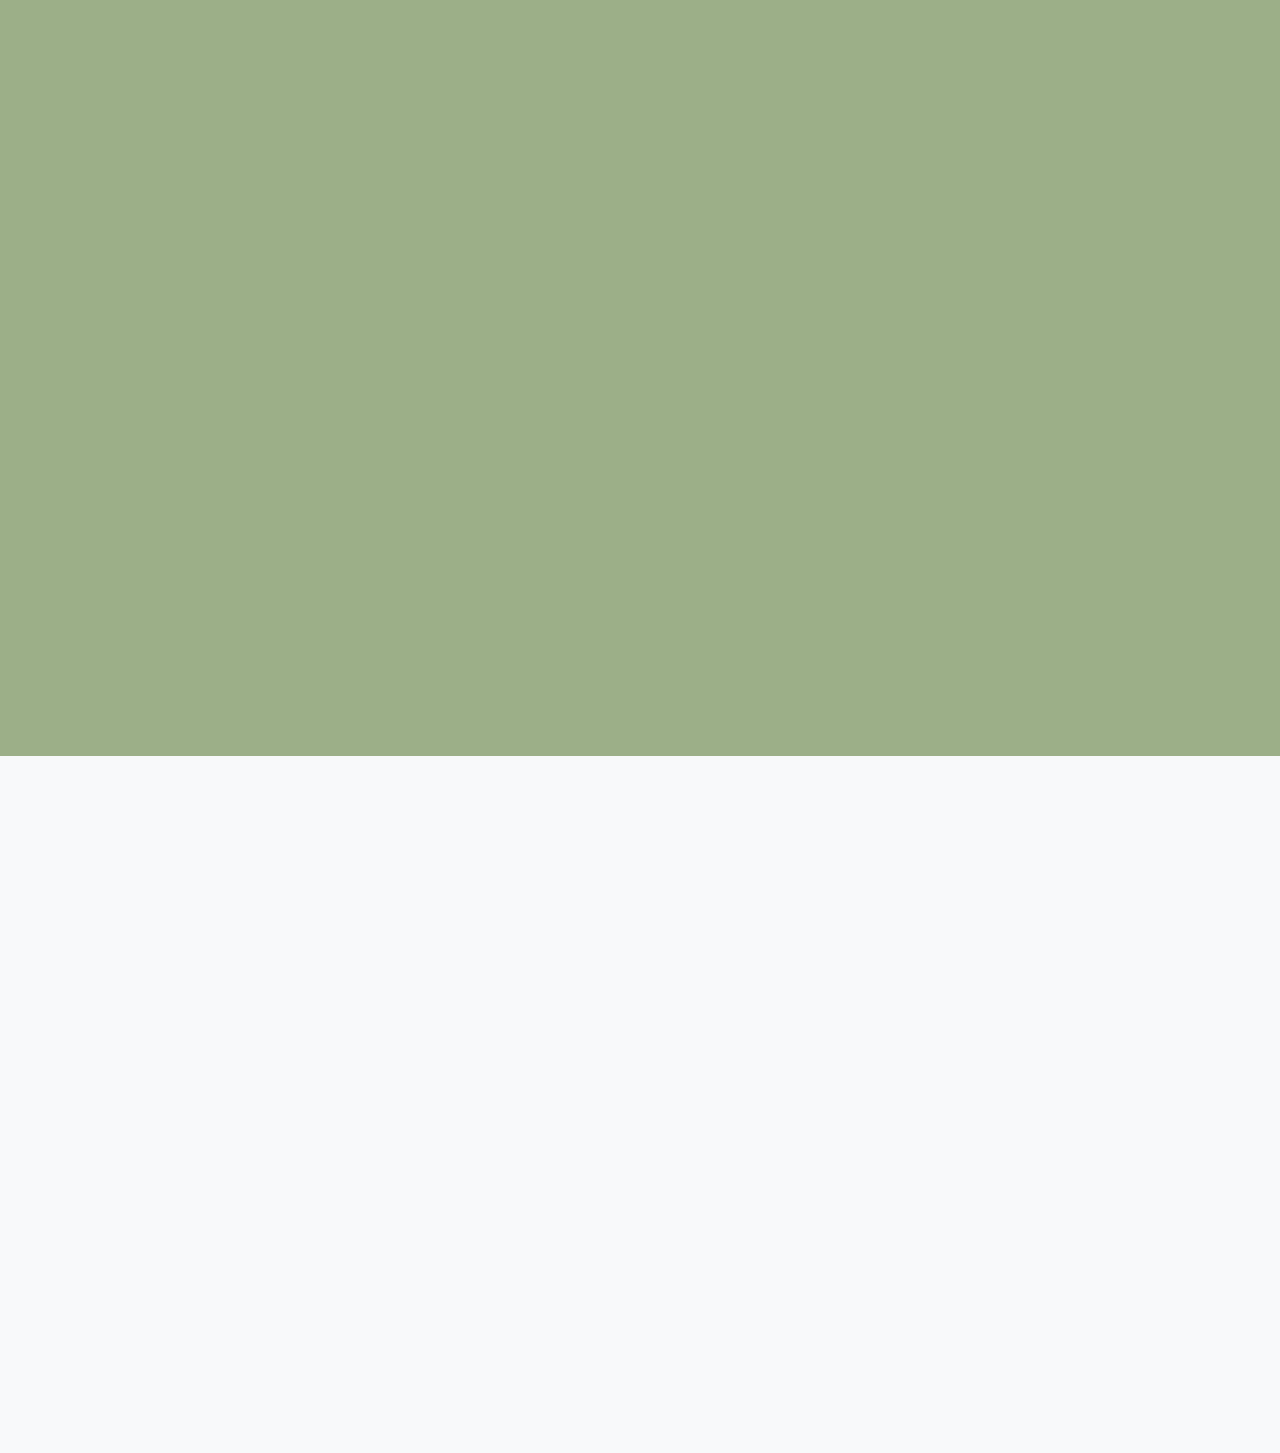
==== commit feab8551: "Finished plan page descriptions." ====
--- a/index.html
+++ b/index.html
@@ -75,7 +75,7 @@
           </div>
           <div class='row hide text' >
             <div class='col' style='padding-left: 6.5vh;'>
-              <p class='text-light'> Accrescent is an organization dedicated to the fight against global warming. We grow and sell the best plants on the market. From bouquets to indoor decor, we offer all the green our world increasingly lack.</p>
+              <p class='text-light'> Accrescent is an organization dedicated to the fight against global warming. We grow and sell the best plants on the market. From bouquets to indoor decor, we offer all the green our world increasingly lacks.</p>
             </div>
           </div>
         </div>
@@ -89,16 +89,17 @@
   <div class='container-fluid bg-light p-5' style='height:100%; width:100%'>
     <div class='row hide text '>
       <h2 class='text-sage' style='padding-left: 5vh' id='plans'> Plans </h2>
-      <p class='text-sage' style='padding-left: 6.5vh'> With a subscription, you can help support our cause and get a discount on our products. </p>
+      <p class='text-sage' style='padding-left: 6.5vh'> With a subscription, you can help support our cause and get a <b>20%</b> discount on our products. </p>
     </div>
     <div class='row hide text' style='padding-left: 5vh; padding-top:10vh;'>
       <div class='col-md-4'>
         <div class="card" style="width: 100%">
           <img class="card-img-top" src="https://gardenerspath.com/wp-content/uploads/2020/07/Sage-Leaves.jpg" alt="Card image">
           <div class="card-body">
-            <h4 class="card-title">Plan 1</h4>
-            <p class="card-text">Description</p>
-            <button href="#" class="bg-charcoal text-button">See Profile</button>
+            <p class="card-text"><b><mark>Yearly</mark></b></p>
+            <h4 class="card-title"><b>$49.99</b>/yr</h4>
+            <br>
+            <button href="#" class="p-3 bg-charcoal text-button">Get Yearly</button>
           </div>
         </div>
       </div>
@@ -106,9 +107,10 @@
         <div class="card" style="width: 100%">
           <img class="card-img-top" src="https://encrypted-tbn0.gstatic.com/images?q=tbn:ANd9GcQr4424IjAzx2S3XTFjDJnyYrtTRisfXJrMyn1hRzwu5l-pWEPXTwhr6Ca5P61DuV2H8r0&usqp=CAU" alt="Card image">
           <div class="card-body">
-            <h4 class="card-title">Plan 2</h4>
-            <p class="card-text">Description</p>
-            <button href="#" class="bg-charcoal text-button">See Profile</button>
+            <p class="card-text">Monthly</p>
+            <h4 class="card-title"><b>$4.99</b>/mo</h4>
+            <br>
+            <button href="#" class="p-3 bg-charcoal text-button">Get Monthly</button>
           </div>
         </div>
       </div>
@@ -116,9 +118,10 @@
         <div class="card" style="width: 100%">
           <img class="card-img-top" src="https://c1.wallpaperflare.com/preview/39/599/614/sage-green-garden-nature-summer-harvest.jpg" alt="Card image">
           <div class="card-body">
-            <h4 class="card-title">Plan 3</h4>
-            <p class="card-text">Description</p>
-            <button href="#" class="bg-charcoal text-button">See Profile</button>
+            <p class="card-text">Weekly</p>
+            <h4 class="card-title"><b>$1.99</b>/wk</h4>
+            <br>
+            <button href="#" class="p-3 bg-charcoal text-button">Get Weekly</button>
           </div>
         </div>
       </div>
--- a/website3.css
+++ b/website3.css
@@ -8,6 +8,10 @@
 
 .text-sage {
   color: #9CAF88;
+}
+
+mark {
+  background-color: #ECF0DC;
 }
 
 button {
